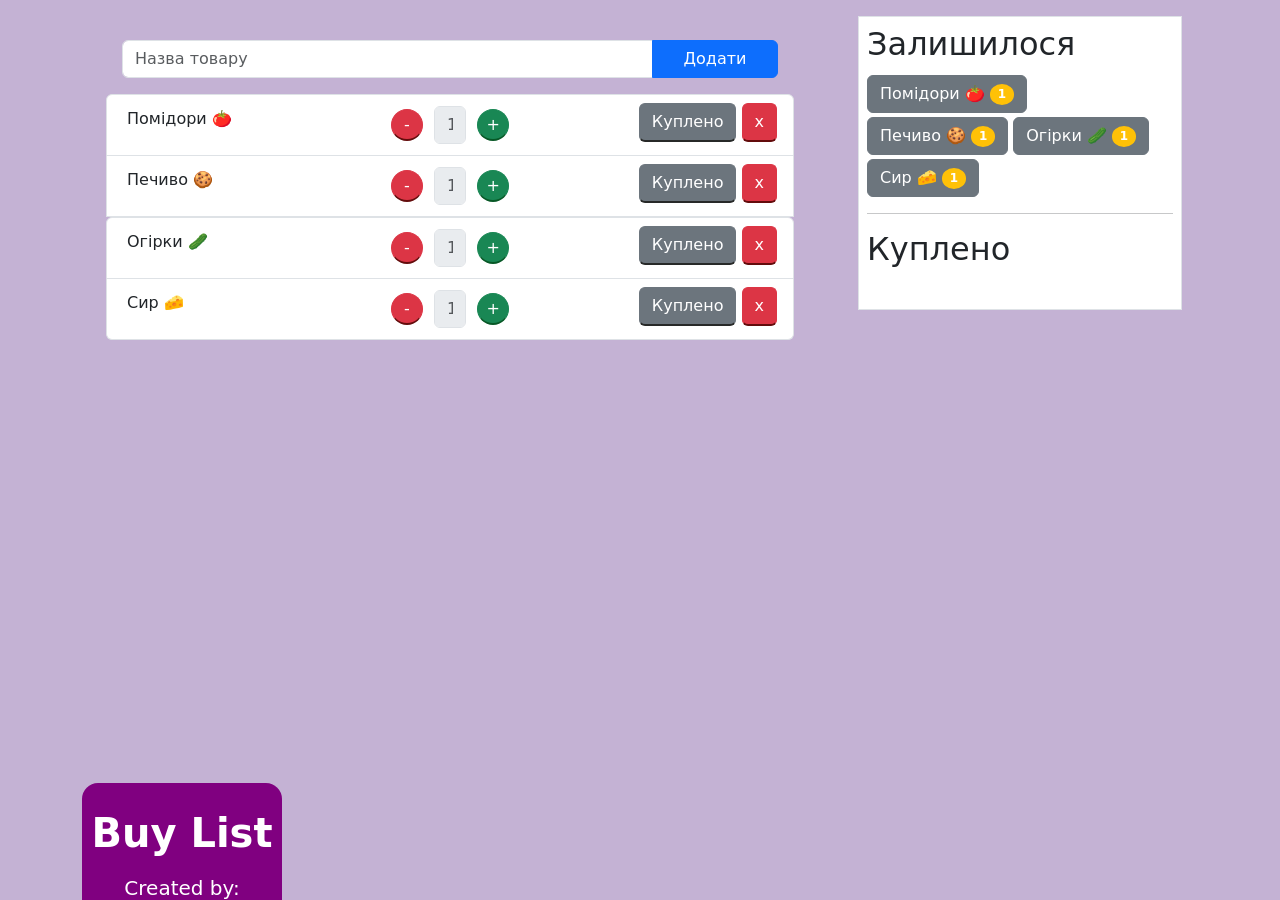
==== index.html @ 714000bd "added jquery" ====
<!DOCTYPE html>

<html lang="en">
<head>
<title>BUY-LIST</title>
<meta charset="utf-8">
<meta content="" name="description">
<meta content="Anna Liapina" name="author">

<link href="https://cdn.jsdelivr.net/npm/bootstrap@5.0.0-beta1/dist/css/bootstrap.min.css" rel="stylesheet" integrity="sha384-giJF6kkoqNQ00vy+HMDP7azOuL0xtbfIcaT9wjKHr8RbDVddVHyTfAAsrekwKmP1" crossorigin="anonymous">

<link href="css/main.css" rel="stylesheet"><!-- Custom styles for this template -->
<script src="https://cdnjs.cloudflare.com/ajax/libs/jquery/3.5.1/jquery.min.js" integrity="sha512-bLT0Qm9VnAYZDflyKcBaQ2gg0hSYNQrJ8RilYldYQ1FxQYoCLtUjuuRuZo+fjqhx/qtq/1itJ0C2ejDxltZVFg==" crossorigin="anonymous"></script>


<script>


// A $( document ).ready() block.
$( document ).ready(function() {
//BEGIN

function getRandomString(length) {
var randomChars = 'ABCDEFGHIJKLMNOPQRSTUVWXYZabcdefghijklmnopqrstuvwxyz0123456789';
var result = '';
for ( var i = 0; i < length; i++ ) {
	result += randomChars.charAt(Math.floor(Math.random() * randomChars.length));
}
return result;
}

$("#button-add-item").click(function() {
	
	let new_product_name = $("#new-product-name").val();
	alert(new_product_name);
	let new_product_id = new_product_name+"-"+getRandomString(5);



	}
);



$(".list-group-item .btn-danger").click(function() {


	data_product_id = $(this).parent().parent().parent().attr("data-product-id");
	alert(data_product_id);
	$(".list-group-item[data-product-id="+data_product_id+"]").remove();
	$(".remaining .btn-secondary[data-product-id="+data_product_id+"]").remove();



	}
);






//END
});
</script>

</head>


<body>
<div class="container">
<div class="row">
<div class="col-md-8 col-sm-12 colu1">
	<div class="m-3 p-2 brdr">
		<div class="input-group p-3">
			<input aria-describedby="button-addon2" aria-label="Назва товару" class="form-control" id="new-product-name" placeholder="Назва товару" type="text"> <button class="btn btn-primary width" id="button-add-item" type="button">Додати</button>
		</div>


			<ul class="list-group">
				<li class="list-group-item" data-product-id="Помідори0834098w345">
					<div class="row">
						<div class="col">
							<span class="item-name m-1"> Помідори 🍅</span>
						</div>
							
						<div class="col text-center"> 
							<button class="btn btn-danger remove add-remove" type="button" data-tooltip=" Видалити товар " >-</button> <input class="form-control item-counter" disabled placeholder="1" type="text"> <button class="btn btn-success add add-remove" type="button"  data-tooltip=" Додати товар " >+</button>
						</div>


						<div class="col text-end">
							<button class="btn btn-secondary teni" type="button"  data-tooltip=" Оформити " >Куплено</button> <button class="btn remove btn-danger" type="button"  data-tooltip=" Видалити " >x</button>
						</div>
					</div>
				</li>
			<li class="list-group-item">
				<div class="row">
					<div class="col">
						<span class="item-name m-1"> Печиво 🍪</span>
					</div>


					<div class="col text-center">
						<button class="btn btn-danger remove add-remove" type="button" data-tooltip=" Видалити товар " >-</button> <input class="form-control item-counter" disabled placeholder="1" type="text"> <button class="btn btn-success add add-remove" type="button" data-tooltip=" Додати товар " >+</button>
					</div>


					<div class="col text-end">
						<button class="btn btn-secondary teni" type="button"  data-tooltip=" Оформити " >Куплено</button> <button class="btn remove btn-danger" type="button" data-tooltip=" Видалити" >x</button>
					</div>
				</div>
			</li>

			<ul class="list-group">
				<li class="list-group-item">
					<div class="row">
						<div class="col">
							<span class="item-name m-1"> Огірки 🥒</span>
						</div>


						<div class="col text-center">
							<button class="btn btn-danger remove add-remove" type="button"  data-tooltip="Видалити товар " >-</button> <input class="form-control item-counter" disabled placeholder="1" type="text"> <button class="btn btn-success add add-remove" type="button" data-tooltip=" Додати товар " >+</button>
						</div>


						<div class="col text-end">
							<button class="btn btn-secondary teni" type="button"  data-tooltip=" Оформити "  >Куплено</button> <button class="btn remove btn-danger" type="button" data-tooltip=" Видалити " >x</button>
						</div>
					</div>
				</li>

			<li class="list-group-item">
				<div class="row">
					<div class="col">
						<span class="item-name m-1"> Сир 🧀</span>
					</div>


					<div class="col text-center">
						<button class="btn btn-danger remove add-remove" type="button" data-tooltip="Видалити товар" >-</button> <input class="form-control item-counter" disabled placeholder="1" type="text"> <button class="btn btn-success add add-remove" type="button" data-tooltip=" Додати товар " >+</button>
					</div>


					<div class="col text-end">
						<button class="btn btn-secondary teni" type="button"  data-tooltip=" Оформити "  >Куплено</button> <button class="btn remove btn-danger" type="button" data-tooltip=" Видалити " >x</button>
					</div>
				</div>
			</li>
		</ul>
	</div>
</div>


<div class="col-md-4 col-sm-12 colu2">
	<div class="m-3 p-2 border backgr">
		<h2>Залишилося</h2>


		<div class="remaining">
			<button class="btn btn-secondary" type="button"  data-product-id="Помідори0834098w345"><span class="">Помідори 🍅</span> <span class="badge bg-warning">1</span></button> <button class="btn btn-secondary" type="button"><span class="">Печиво 🍪</span> <span class="badge bg-warning">1</span></button> <button class="btn btn-secondary" type="button"><span class="">Огірки 🥒</span> <span class="badge bg-warning">1</span></button> <button class="btn btn-secondary" type="button"><span class=""> Сир 🧀</span> <span class="badge bg-warning">1</span></button>
		</div>
<hr>

		<h2>Куплено</h2>
		<br>
</div>
</div>
</div>

<div	class="myBadge">
<span	class="text"> 	<b> Buy List </b>  </span>
<span	class="newText">  Created by: </span>
<span	class="newText2">  Anna Liapina </span>
</div>

<div	class="myBadgePrint">
<span	class="newText">  Created by: </span>
<span	class="newText2">  Anna Liapina </span>

</div>
</div>
</body>
</html>
---- css/main.css ----
body{
  background-color: rgb(196, 178, 212);
  }
  .backgr {
  background-color: rgb(255, 255, 255);
  }
  .add-remove {
  width: 32px;
  height: 32px;
  padding: 3px 6px 3px 6px;
  margin: 6px;
  border-radius: 50%;
  }
  
  [data-tooltip]::after {
  content: attr(data-tooltip);
  position: absolute;
  visibility: hidden;
  line-height: 30px;
  padding-left: 5px;
  padding-right: 5px;
  margin-top: -30px;
  /* margin-left: -75px; */
  border-radius: 6%;
  z-index: 3;
  border-radius: 15px;
  transition: 0.4s;
  opacity: 1;
  font-size: 17px;
  text-align: center;
  }
  
  
  [data-tooltip]:hover::after {
  opacity: 0.88;
  display: inline-block;
  background-color: #8e49a3;
  max-height: 50px;
  border-radius: 6%;
  z-index:	3;
  visibility:visible;
  font-size: 17px;
  transform: translateY(-10px);
  }
  
  .add {
  border-bottom: 2px solid #075826;
  }
  .remove {
  border-bottom: 2px solid #630c0c;
  }
  .item-counter {
  width: 32px;
  display: inline;
  }
  .item-name {
  display: inline-block;
  }
  .remaining button {
  margin-top: 4px;
  }
  .badge {
  border-radius: 50%;
  }
  .teni{
  border-bottom: 2px solid #272928;
  }
  .width{
  width: 126px;
  }
  .brdr{
    border-color: rgb(196, 178, 212);
  }
  .myBadge{
  background: purple;
  width: 200px;
  height: 200px;
  border-radius: 8%;
  transition: all	1s	ease;
  position: fixed;
  top: 87%;
  }
  
  .text{
  font-size: 40px;
  display: flex;
  line-height: 100px; 
  justify-content: center;
  color: white;
  }
  
  .newText{
  font-size: 20px;
  display: flex;
  line-height: 10px; 
  justify-content: center;
  color: white;
  }
  
  .newText2{
  font-size: 20px;
  display: flex;
  line-height: 40px; 
  justify-content: center;
  color: white;
  }
  
  .myBadge:hover{
  background: darkblue;
  transform: translateY(-100px);
  }
  
  .myBadgePrint{ opacity:0;}
  
  @media print {
  
      .myBadge { opacity: 0; }
  
      .myBadgePrint{
      opacity: 100;
      width: 200px;
      height: 200px;
      border-radius: 10%;
      position: fixed;
      top: 87%;
      border: solid 2px rgb(107, 26, 117);
      }
  
      .newText{
      opacity: 100;
      font-size: 25px;
      display: flex;
      line-height: 45px; 
      justify-content: center;
      color: rgb(0, 0, 0);
      }
  
      .newText2{
      opacity: 100;
      font-size: 25px;
      display: flex;
      line-height: 45px; 
      justify-content: center;
      color: rgb(0, 0, 0);
      }
  }
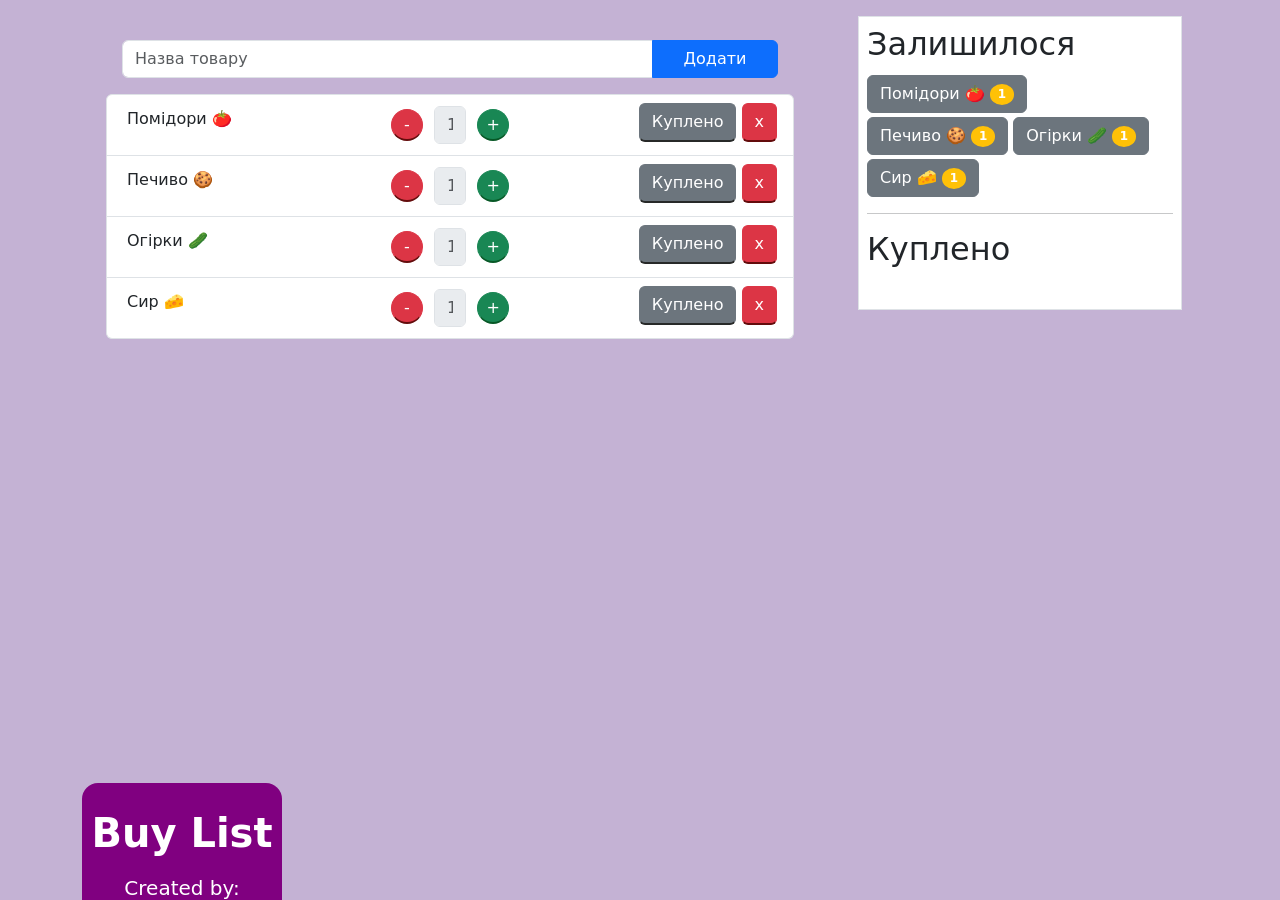
==== commit 8e95dab5: "tries to add jquery" ====
--- a/index.html
+++ b/index.html
@@ -13,158 +13,104 @@
 <script src="https://cdnjs.cloudflare.com/ajax/libs/jquery/3.5.1/jquery.min.js" integrity="sha512-bLT0Qm9VnAYZDflyKcBaQ2gg0hSYNQrJ8RilYldYQ1FxQYoCLtUjuuRuZo+fjqhx/qtq/1itJ0C2ejDxltZVFg==" crossorigin="anonymous"></script>
 
 
-<script>
-
-
-// A $( document ).ready() block.
-$( document ).ready(function() {
-//BEGIN
-
-function getRandomString(length) {
-var randomChars = 'ABCDEFGHIJKLMNOPQRSTUVWXYZabcdefghijklmnopqrstuvwxyz0123456789';
-var result = '';
-for ( var i = 0; i < length; i++ ) {
-	result += randomChars.charAt(Math.floor(Math.random() * randomChars.length));
-}
-return result;
-}
-
-$("#button-add-item").click(function() {
-	
-	let new_product_name = $("#new-product-name").val();
-	alert(new_product_name);
-	let new_product_id = new_product_name+"-"+getRandomString(5);
-
-
-
-	}
-);
-
-
-
-$(".list-group-item .btn-danger").click(function() {
-
-
-	data_product_id = $(this).parent().parent().parent().attr("data-product-id");
-	alert(data_product_id);
-	$(".list-group-item[data-product-id="+data_product_id+"]").remove();
-	$(".remaining .btn-secondary[data-product-id="+data_product_id+"]").remove();
-
-
-
-	}
-);
-
-
-
-
-
-
-//END
-});
-</script>
-
 </head>
-
-
 <body>
 <div class="container">
 <div class="row">
 <div class="col-md-8 col-sm-12 colu1">
-	<div class="m-3 p-2 brdr">
-		<div class="input-group p-3">
-			<input aria-describedby="button-addon2" aria-label="Назва товару" class="form-control" id="new-product-name" placeholder="Назва товару" type="text"> <button class="btn btn-primary width" id="button-add-item" type="button">Додати</button>
+<div class="m-3 p-2 brdr">
+<div class="input-group p-3">
+<input aria-describedby="button-addon2" aria-label="Назва товару" class="form-control" id="new-product-name" placeholder="Назва товару" type="text"> <button class="btn btn-primary width" id="button-add-item" type="button">Додати</button>
+</div>
+
+
+<ul class="list-group">
+	<li class="list-group-item" data-product-id="Помідори_2k21">
+		<div class="row">
+			<div class="col">
+				<span class="item-name m-1"> Помідори 🍅</span>
+			</div>
+				
+			<div class="col text-center"> 
+				<button class="btn btn-danger remove add-remove" type="button" data-tooltip=" Видалити товар " >-</button> <input class="form-control item-counter" disabled placeholder="1" type="text"> <button class="btn btn-success add add-remove" type="button"  data-tooltip=" Додати товар " >+</button>
+			</div>
+
+
+			<div class="col text-end">
+				<button class="btn btn-secondary teni" type="button"  data-tooltip=" Оформити " >Куплено</button> <button class="btn remove btn-danger" type="button"  data-tooltip=" Видалити " >x</button>
+			</div>
+		</div>
+	</li>
+<li class="list-group-item" data-product-id="Печиво_2k21">
+	<div class="row">
+		<div class="col">
+			<span class="item-name m-1"> Печиво 🍪</span>
 		</div>
 
 
-			<ul class="list-group">
-				<li class="list-group-item" data-product-id="Помідори0834098w345">
-					<div class="row">
-						<div class="col">
-							<span class="item-name m-1"> Помідори 🍅</span>
-						</div>
-							
-						<div class="col text-center"> 
-							<button class="btn btn-danger remove add-remove" type="button" data-tooltip=" Видалити товар " >-</button> <input class="form-control item-counter" disabled placeholder="1" type="text"> <button class="btn btn-success add add-remove" type="button"  data-tooltip=" Додати товар " >+</button>
-						</div>
+		<div class="col text-center">
+			<button class="btn btn-danger remove add-remove" type="button" data-tooltip=" Видалити товар " >-</button> <input class="form-control item-counter" disabled placeholder="1" type="text"> <button class="btn btn-success add add-remove" type="button" data-tooltip=" Додати товар " >+</button>
+		</div>
 
 
-						<div class="col text-end">
-							<button class="btn btn-secondary teni" type="button"  data-tooltip=" Оформити " >Куплено</button> <button class="btn remove btn-danger" type="button"  data-tooltip=" Видалити " >x</button>
-						</div>
-					</div>
-				</li>
-			<li class="list-group-item">
-				<div class="row">
-					<div class="col">
-						<span class="item-name m-1"> Печиво 🍪</span>
-					</div>
+		<div class="col text-end">
+			<button class="btn btn-secondary teni" type="button"  data-tooltip=" Оформити " >Куплено</button> <button class="btn remove btn-danger" type="button" data-tooltip=" Видалити" >x</button>
+		</div>
+	</div>
+</li>
+
+	<li class="list-group-item" data-product-id="Огірки_2k21">
+		<div class="row">
+			<div class="col">
+				<span class="item-name m-1"> Огірки 🥒</span>
+			</div>
 
 
-					<div class="col text-center">
-						<button class="btn btn-danger remove add-remove" type="button" data-tooltip=" Видалити товар " >-</button> <input class="form-control item-counter" disabled placeholder="1" type="text"> <button class="btn btn-success add add-remove" type="button" data-tooltip=" Додати товар " >+</button>
-					</div>
+			<div class="col text-center">
+				<button class="btn btn-danger remove add-remove" type="button"  data-tooltip="Видалити товар " >-</button> <input class="form-control item-counter" disabled placeholder="1" type="text"> <button class="btn btn-success add add-remove" type="button" data-tooltip=" Додати товар " >+</button>
+			</div>
 
 
-					<div class="col text-end">
-						<button class="btn btn-secondary teni" type="button"  data-tooltip=" Оформити " >Куплено</button> <button class="btn remove btn-danger" type="button" data-tooltip=" Видалити" >x</button>
-					</div>
-				</div>
-			</li>
+			<div class="col text-end">
+				<button class="btn btn-secondary teni" type="button"  data-tooltip=" Оформити "  >Куплено</button> <button class="btn remove btn-danger" type="button" data-tooltip=" Видалити " >x</button>
+			</div>
+		</div>
+	</li>
 
-			<ul class="list-group">
-				<li class="list-group-item">
-					<div class="row">
-						<div class="col">
-							<span class="item-name m-1"> Огірки 🥒</span>
-						</div>
+<li class="list-group-item" data-product-id="Сир_2k21">
+	<div class="row">
+		<div class="col">
+			<span class="item-name m-1"> Сир 🧀</span>
+		</div>
 
 
-						<div class="col text-center">
-							<button class="btn btn-danger remove add-remove" type="button"  data-tooltip="Видалити товар " >-</button> <input class="form-control item-counter" disabled placeholder="1" type="text"> <button class="btn btn-success add add-remove" type="button" data-tooltip=" Додати товар " >+</button>
-						</div>
+		<div class="col text-center">
+			<button class="btn btn-danger remove add-remove" type="button" data-tooltip="Видалити товар" >-</button> <input class="form-control item-counter" disabled placeholder="1" type="text"> <button class="btn btn-success add add-remove" type="button" data-tooltip=" Додати товар " >+</button>
+		</div>
 
 
-						<div class="col text-end">
-							<button class="btn btn-secondary teni" type="button"  data-tooltip=" Оформити "  >Куплено</button> <button class="btn remove btn-danger" type="button" data-tooltip=" Видалити " >x</button>
-						</div>
-					</div>
-				</li>
-
-			<li class="list-group-item">
-				<div class="row">
-					<div class="col">
-						<span class="item-name m-1"> Сир 🧀</span>
-					</div>
-
-
-					<div class="col text-center">
-						<button class="btn btn-danger remove add-remove" type="button" data-tooltip="Видалити товар" >-</button> <input class="form-control item-counter" disabled placeholder="1" type="text"> <button class="btn btn-success add add-remove" type="button" data-tooltip=" Додати товар " >+</button>
-					</div>
-
-
-					<div class="col text-end">
-						<button class="btn btn-secondary teni" type="button"  data-tooltip=" Оформити "  >Куплено</button> <button class="btn remove btn-danger" type="button" data-tooltip=" Видалити " >x</button>
-					</div>
-				</div>
-			</li>
-		</ul>
+		<div class="col text-end">
+			<button class="btn btn-secondary teni" type="button"  data-tooltip=" Оформити "  >Куплено</button> <button class="btn remove btn-danger" type="button" data-tooltip=" Видалити " >x</button>
+		</div>
 	</div>
+</li>
+</ul>
+</div>
 </div>
 
 
 <div class="col-md-4 col-sm-12 colu2">
-	<div class="m-3 p-2 border backgr">
-		<h2>Залишилося</h2>
+<div class="m-3 p-2 border backgr">
+<h2>Залишилося</h2>
 
 
-		<div class="remaining">
-			<button class="btn btn-secondary" type="button"  data-product-id="Помідори0834098w345"><span class="">Помідори 🍅</span> <span class="badge bg-warning">1</span></button> <button class="btn btn-secondary" type="button"><span class="">Печиво 🍪</span> <span class="badge bg-warning">1</span></button> <button class="btn btn-secondary" type="button"><span class="">Огірки 🥒</span> <span class="badge bg-warning">1</span></button> <button class="btn btn-secondary" type="button"><span class=""> Сир 🧀</span> <span class="badge bg-warning">1</span></button>
-		</div>
+<div class="remaining">
+<button class="btn btn-secondary" type="button" data-product-id="Помідори_2k21"><span class="">Помідори 🍅</span> <span class="badge bg-warning">1</span></button> <button class="btn btn-secondary" type="button" data-product-id="Печиво_2k21"><span class="">Печиво 🍪</span> <span class="badge bg-warning">1</span></button> <button class="btn btn-secondary" type="button" data-product-id="Огірки_2k21"><span class="">Огірки 🥒</span> <span class="badge bg-warning">1</span></button> <button class="btn btn-secondary" type="button" data-product-id="Сир_2k21"><span class=""> Сир 🧀</span> <span class="badge bg-warning">1</span></button>
+</div>
 <hr>
 
-		<h2>Куплено</h2>
-		<br>
+<h2>Куплено</h2>
+<br>
 </div>
 </div>
 </div>
@@ -181,5 +127,66 @@
 
 </div>
 </div>
+
+
+<script>
+
+// A $( document ).ready() block.
+$( document ).ready(function() {
+//BEGIN
+
+/*function for random id*/	
+function getRandomString(length) {
+var randomChars = 'ABCDEFGHIJKLMNOPQRSTUVWXYZabcdefghijklmnopqrstuvwxyz0123456789';
+var result = '';
+for ( var i = 0; i < length; i++ ) {
+result += randomChars.charAt(Math.floor(Math.random() * randomChars.length));
+}
+return result;
+}
+
+/*function for deleting products from the list*/
+$(".list-group-item .btn-danger").click(function() {
+
+data_product_id = $(this).parent().parent().parent().attr("data-product-id");
+alert("видалення продукта");
+$(".list-group-item[data-product-id="+data_product_id+"]").remove();
+$(".remaining .btn-secondary[data-product-id="+data_product_id+"]").remove();
+}
+);
+
+
+/*function for adding new products to the list*/
+$("#button-add-item").click(function() {
+
+let new_product_name = $("#new-product-name").val();
+let new_product_id = new_product_name+'_'+getRandomString(5);
+//alert(new_product_id);
+
+$(".list-group").prepend('<li class="list-group-item" data-product-id="'+new_product_id+'">'+
+		'<div class="row">'+
+		'	<div class="col">'+
+		'		<span class="item-name m-1">  '+new_product_name+'  </span>'+
+		'	</div>'			+
+		'		<div class="col text-center"> '+
+		'			<button class="btn btn-danger remove add-remove" type="button" data-tooltip=" Видалити товар " >-</button> <input class="form-control item-counter" disabled placeholder="1" type="text"> <button class="btn btn-success add add-remove" type="button"  data-tooltip=" Додати товар " >+</button>'+
+		'		</div>'+
+		'		<div class="col text-end">'+
+		'			<button class="btn btn-secondary teni" type="button"  data-tooltip=" Оформити " >Куплено</button> <button class="btn remove btn-danger" type="button"  data-tooltip=" Видалити " >x</button>'+
+		'		</div>'+
+		'	</div>'+
+		'</li>');
+
+$(".remaining").prepend('<button class="btn btn-secondary" type="button" data-product-id='+new_product_id+'><span class="">'+new_product_name+'</span> <span class="badge bg-warning">1</span></button>')
+
+$("#new-product-name").val("");
+}
+);
+
+
+//END
+});
+
+</script>
 </body>
 </html>
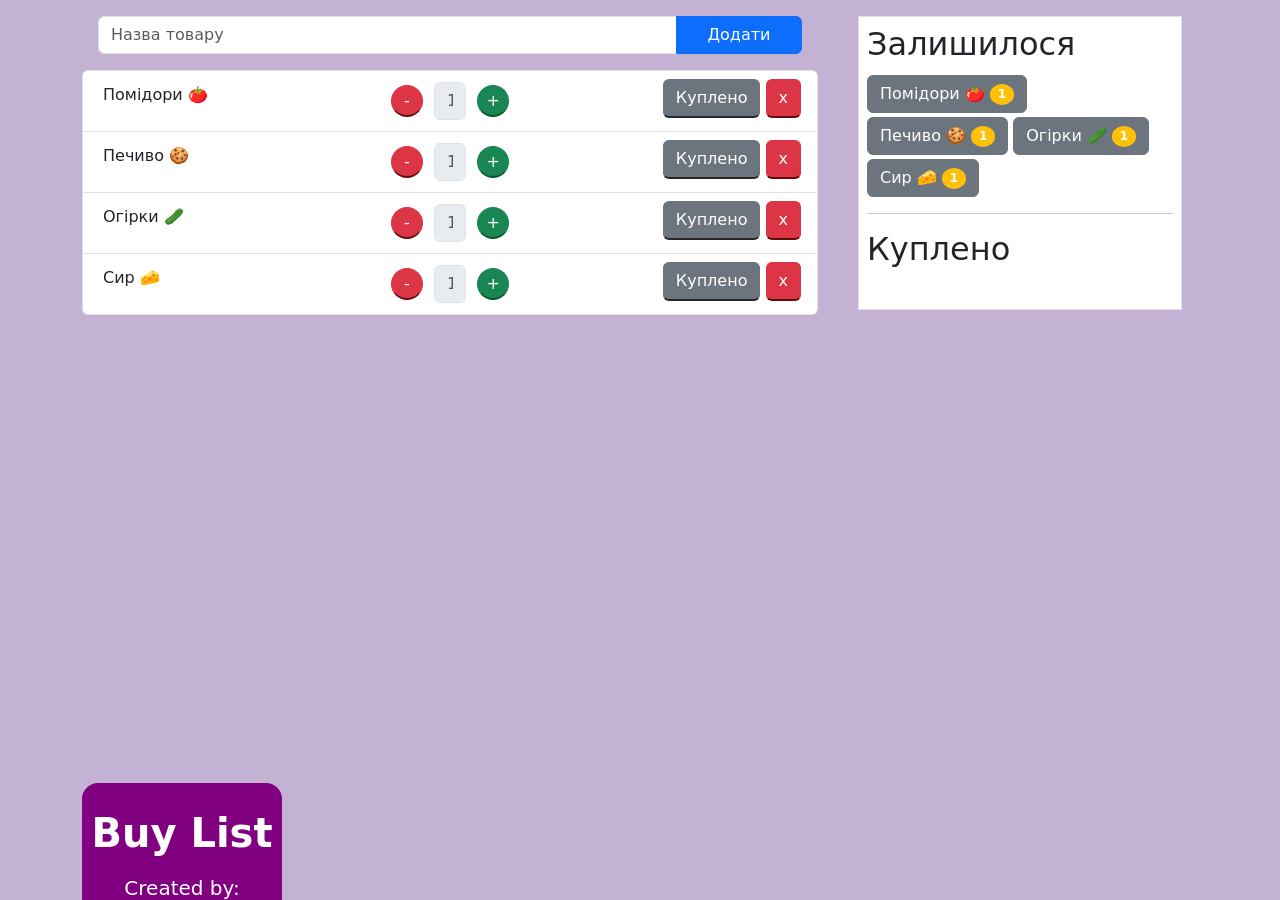
==== commit bcb73387: "redo hm#2" ====
--- a/index.html
+++ b/index.html
@@ -17,8 +17,9 @@
 <body>
 <div class="container">
 <div class="row">
-<div class="col-md-8 col-sm-12 colu1">
-<div class="m-3 p-2 brdr">
+<div class="col-md-8 col-sm-12 col-xs-12 colu1">
+<style> .colu1{min-width: 510px; transition-duration: 1s;}</style>
+<div class="margin-3 padding-2 brdr">
 <div class="input-group p-3">
 <input aria-describedby="button-addon2" aria-label="Назва товару" class="form-control" id="new-product-name" placeholder="Назва товару" type="text"> <button class="btn btn-primary width" id="button-add-item" type="button">Додати</button>
 </div>
@@ -99,7 +100,7 @@
 </div>
 
 
-<div class="col-md-4 col-sm-12 colu2">
+<div class="col-md-4 col-sm-12 col-xs-12 colu2">
 <div class="m-3 p-2 border backgr">
 <h2>Залишилося</h2>
 
--- a/css/main.css
+++ b/css/main.css
@@ -1,146 +1,155 @@
 body{
-  background-color: rgb(196, 178, 212);
-  }
-  .backgr {
-  background-color: rgb(255, 255, 255);
-  }
-  .add-remove {
-  width: 32px;
-  height: 32px;
-  padding: 3px 6px 3px 6px;
-  margin: 6px;
-  border-radius: 50%;
-  }
+background-color: rgb(196, 178, 212);
+}
+.backgr {
+background-color: rgb(255, 255, 255);
+}
+
+#container{
+  min-width: 510px !important;
+}
+.add-remove {
+width: 32px;
+height: 32px;
+padding: 3px 6px 3px 6px;
+margin: 6px;
+border-radius: 50%;
+}
+
+[data-tooltip]::after {
+content: attr(data-tooltip);
+position: absolute;
+visibility: hidden;
+line-height: 30px;
+padding-left: 5px;
+padding-right: 5px;
+margin-top: -30px;
+margin-left: -70px;
+box-sizing: border-box;
+width: attr(width);
+border-radius: 6%;
+z-index: 3;
+transition: 0.4s;
+opacity: 1;
+font-size: 17px;
+text-align: center;
+}
+
+[data-tooltip]:hover::after {
+opacity: 0.88;
+display: inline-block;
+background-color: #8e49a3;
+max-height: 50px;
+/* width: attr(width); */
+border-radius: 6%;
+z-index:	3;
+visibility:visible;
+font-size: 17px;
+transform: translateY(-10px);
+}
+
+.add {
+border-bottom: 2px solid #075826;
+}
+.remove {
+border-bottom: 2px solid #630c0c;
+}
+.item-counter {
+width: 32px;
+display: inline;
+}
+.item-name {
+display: inline-block;
+}
+.remaining button {
+margin-top: 4px;
+}
+.badge {
+border-radius: 50%;
+}
+.teni{
+border-bottom: 2px solid #272928;
+}
+.width{
+width: 126px;
+}
+.brdr{
+  border-color: rgb(196, 178, 212);
+}
+
+.myBadge{
+background: purple;
+width: 200px;
+height: 200px;
+border-radius: 8%;
+transition: all	1s	ease;
+position: fixed;
+top: 87%;
+}
+
+.text{
+font-size: 40px;
+display: flex;
+line-height: 100px; 
+justify-content: center;
+color: white;
+}
+
+.newText{
+font-size: 20px;
+display: flex;
+line-height: 10px; 
+justify-content: center;
+color: white;
+}
+
+.newText2{
+font-size: 20px;
+display: flex;
+line-height: 40px; 
+justify-content: center;
+color: white;
+}
+
+.myBadge:hover{
+background: darkblue;
+transform: translateY(-100px);
+}
+
+.myBadgePrint{ opacity:0;}
+
+
+@media print {
+  .colu1 {max-width: 20%;}
+  .colu2 {max-width: 30%;}
   
-  [data-tooltip]::after {
-  content: attr(data-tooltip);
-  position: absolute;
-  visibility: hidden;
-  line-height: 30px;
-  padding-left: 5px;
-  padding-right: 5px;
-  margin-top: -30px;
-  /* margin-left: -75px; */
-  border-radius: 6%;
-  z-index: 3;
-  border-radius: 15px;
-  transition: 0.4s;
-  opacity: 1;
-  font-size: 17px;
-  text-align: center;
-  }
-  
-  
-  [data-tooltip]:hover::after {
-  opacity: 0.88;
-  display: inline-block;
-  background-color: #8e49a3;
-  max-height: 50px;
-  border-radius: 6%;
-  z-index:	3;
-  visibility:visible;
-  font-size: 17px;
-  transform: translateY(-10px);
-  }
-  
-  .add {
-  border-bottom: 2px solid #075826;
-  }
-  .remove {
-  border-bottom: 2px solid #630c0c;
-  }
-  .item-counter {
-  width: 32px;
-  display: inline;
-  }
-  .item-name {
-  display: inline-block;
-  }
-  .remaining button {
-  margin-top: 4px;
-  }
-  .badge {
-  border-radius: 50%;
-  }
-  .teni{
-  border-bottom: 2px solid #272928;
-  }
-  .width{
-  width: 126px;
-  }
-  .brdr{
-    border-color: rgb(196, 178, 212);
-  }
-  .myBadge{
-  background: purple;
-  width: 200px;
-  height: 200px;
-  border-radius: 8%;
-  transition: all	1s	ease;
-  position: fixed;
-  top: 87%;
-  }
-  
-  .text{
-  font-size: 40px;
-  display: flex;
-  line-height: 100px; 
-  justify-content: center;
-  color: white;
-  }
-  
-  .newText{
-  font-size: 20px;
-  display: flex;
-  line-height: 10px; 
-  justify-content: center;
-  color: white;
-  }
-  
-  .newText2{
-  font-size: 20px;
-  display: flex;
-  line-height: 40px; 
-  justify-content: center;
-  color: white;
-  }
-  
-  .myBadge:hover{
-  background: darkblue;
-  transform: translateY(-100px);
-  }
-  
-  .myBadgePrint{ opacity:0;}
-  
-  @media print {
-  
-      .myBadge { opacity: 0; }
-  
-      .myBadgePrint{
-      opacity: 100;
-      width: 200px;
-      height: 200px;
-      border-radius: 10%;
-      position: fixed;
-      top: 87%;
-      border: solid 2px rgb(107, 26, 117);
-      }
-  
-      .newText{
-      opacity: 100;
-      font-size: 25px;
-      display: flex;
-      line-height: 45px; 
-      justify-content: center;
-      color: rgb(0, 0, 0);
-      }
-  
-      .newText2{
-      opacity: 100;
-      font-size: 25px;
-      display: flex;
-      line-height: 45px; 
-      justify-content: center;
-      color: rgb(0, 0, 0);
-      }
-  }+    .myBadge { opacity: 0; }
+
+    .myBadgePrint{
+    opacity: 100;
+    width: 200px;
+    height: 200px;
+    border-radius: 10%;
+    position: fixed;
+    top: 87%;
+    border: solid 2px rgb(107, 26, 117);
+    }
+
+    .newText{
+    opacity: 100;
+    font-size: 25px;
+    display: flex;
+    line-height: 45px; 
+    justify-content: center;
+    color: rgb(0, 0, 0);
+    }
+
+    .newText2{
+    opacity: 100;
+    font-size: 25px;
+    display: flex;
+    line-height: 45px; 
+    justify-content: center;
+    color: rgb(0, 0, 0);
+    }
+}
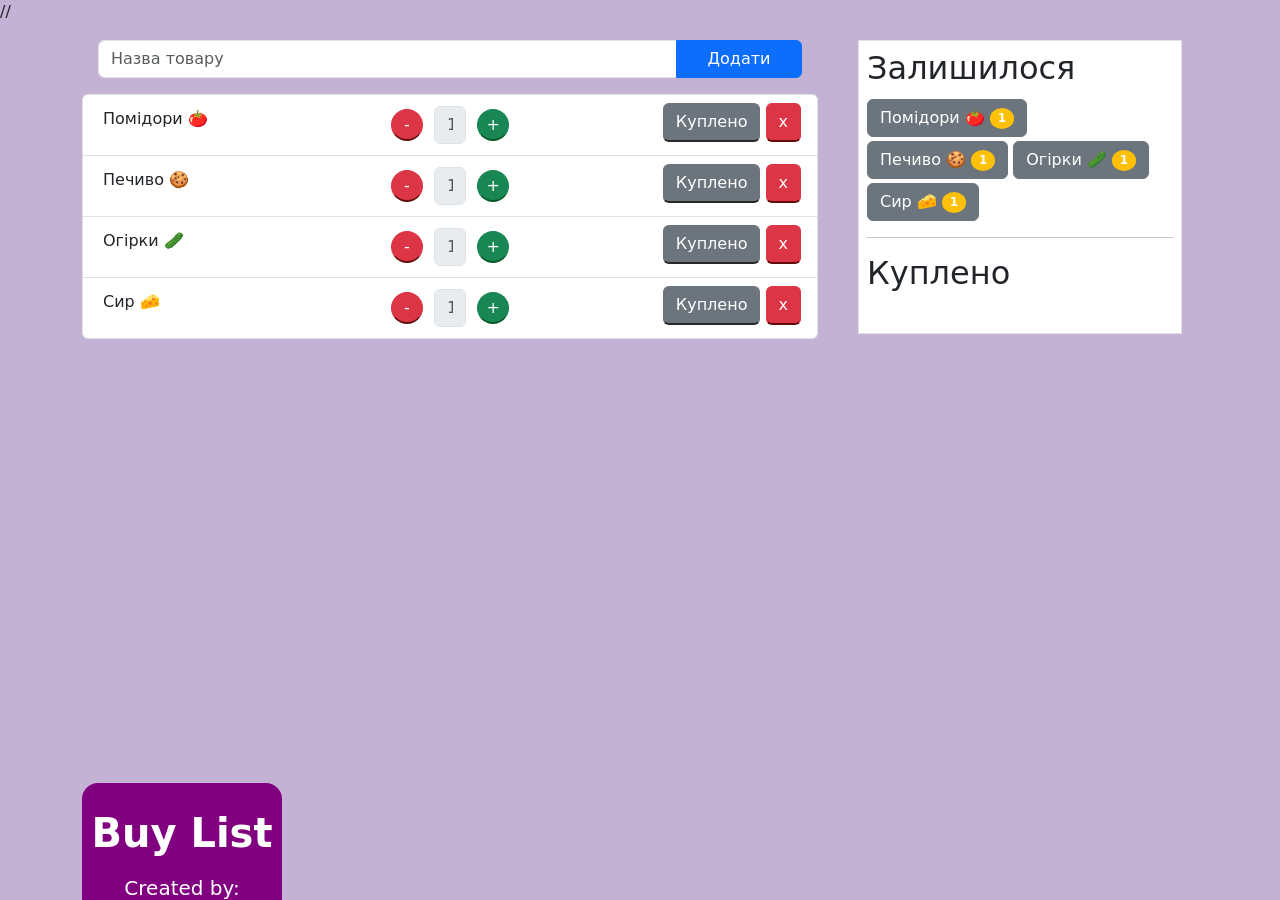
==== commit 5f316145: "//" ====
--- a/index.html
+++ b/index.html
@@ -11,10 +11,10 @@
 
 <link href="css/main.css" rel="stylesheet"><!-- Custom styles for this template -->
 <script src="https://cdnjs.cloudflare.com/ajax/libs/jquery/3.5.1/jquery.min.js" integrity="sha512-bLT0Qm9VnAYZDflyKcBaQ2gg0hSYNQrJ8RilYldYQ1FxQYoCLtUjuuRuZo+fjqhx/qtq/1itJ0C2ejDxltZVFg==" crossorigin="anonymous"></script>
-
+//
 
 </head>
-<body>
+<body class="body_hide">
 <div class="container">
 <div class="row">
 <div class="col-md-8 col-sm-12 col-xs-12 colu1">
@@ -26,74 +26,74 @@
 
 
 <ul class="list-group">
-	<li class="list-group-item" data-product-id="Помідори_2k21">
-		<div class="row">
-			<div class="col">
-				<span class="item-name m-1"> Помідори 🍅</span>
-			</div>
-				
-			<div class="col text-center"> 
-				<button class="btn btn-danger remove add-remove" type="button" data-tooltip=" Видалити товар " >-</button> <input class="form-control item-counter" disabled placeholder="1" type="text"> <button class="btn btn-success add add-remove" type="button"  data-tooltip=" Додати товар " >+</button>
-			</div>
-
-
-			<div class="col text-end">
-				<button class="btn btn-secondary teni" type="button"  data-tooltip=" Оформити " >Куплено</button> <button class="btn remove btn-danger" type="button"  data-tooltip=" Видалити " >x</button>
-			</div>
-		</div>
-	</li>
+<li class="list-group-item" data-product-id="Помідори_2k21">
+<div class="row">
+	<div class="col">
+		<span class="item-name m-1"> Помідори 🍅</span>
+	</div>
+		
+	<div class="col text-center"> 
+		<button class="btn btn-danger remove add-remove" type="button" data-tooltip=" Видалити товар " >-</button> <input class="form-control item-counter" disabled placeholder="1" type="text"> <button class="btn btn-success add add-remove" type="button"  data-tooltip=" Додати товар " >+</button>
+	</div>
+
+
+	<div class="col text-end">
+		<button class="btn btn-secondary teni" id = "button-bought" type="button"  data-tooltip=" Оформити " >Куплено</button> <button class="btn remove btn-danger delete" type="button"  data-tooltip=" Видалити " >x</button>
+	</div>
+</div>
+</li>
 <li class="list-group-item" data-product-id="Печиво_2k21">
-	<div class="row">
-		<div class="col">
-			<span class="item-name m-1"> Печиво 🍪</span>
-		</div>
-
-
-		<div class="col text-center">
-			<button class="btn btn-danger remove add-remove" type="button" data-tooltip=" Видалити товар " >-</button> <input class="form-control item-counter" disabled placeholder="1" type="text"> <button class="btn btn-success add add-remove" type="button" data-tooltip=" Додати товар " >+</button>
-		</div>
-
-
-		<div class="col text-end">
-			<button class="btn btn-secondary teni" type="button"  data-tooltip=" Оформити " >Куплено</button> <button class="btn remove btn-danger" type="button" data-tooltip=" Видалити" >x</button>
-		</div>
-	</div>
-</li>
-
-	<li class="list-group-item" data-product-id="Огірки_2k21">
-		<div class="row">
-			<div class="col">
-				<span class="item-name m-1"> Огірки 🥒</span>
-			</div>
-
-
-			<div class="col text-center">
-				<button class="btn btn-danger remove add-remove" type="button"  data-tooltip="Видалити товар " >-</button> <input class="form-control item-counter" disabled placeholder="1" type="text"> <button class="btn btn-success add add-remove" type="button" data-tooltip=" Додати товар " >+</button>
-			</div>
-
-
-			<div class="col text-end">
-				<button class="btn btn-secondary teni" type="button"  data-tooltip=" Оформити "  >Куплено</button> <button class="btn remove btn-danger" type="button" data-tooltip=" Видалити " >x</button>
-			</div>
-		</div>
-	</li>
+<div class="row">
+<div class="col">
+	<span class="item-name m-1"> Печиво 🍪</span>
+</div>
+
+
+<div class="col text-center">
+	<button class="btn btn-danger remove add-remove" type="button" data-tooltip=" Видалити товар " >-</button> <input class="form-control item-counter" disabled placeholder="1" type="text"> <button class="btn btn-success add add-remove" type="button" data-tooltip=" Додати товар " >+</button>
+</div>
+
+
+<div class="col text-end">
+	<button class="btn btn-secondary teni" type="button"  data-tooltip=" Оформити " >Куплено</button> <button class="btn remove btn-danger delete" type="button" data-tooltip=" Видалити" >x</button>
+</div>
+</div>
+</li>
+
+<li class="list-group-item" data-product-id="Огірки_2k21">
+<div class="row">
+	<div class="col">
+		<span class="item-name m-1"> Огірки 🥒</span>
+	</div>
+
+
+	<div class="col text-center">
+		<button class="btn btn-danger remove add-remove" type="button"  data-tooltip="Видалити товар " >-</button> <input class="form-control item-counter" disabled placeholder="1" type="text"> <button class="btn btn-success add add-remove" type="button" data-tooltip=" Додати товар " >+</button>
+	</div>
+
+
+	<div class="col text-end">
+		<button class="btn btn-secondary teni" type="button"  data-tooltip=" Оформити "  >Куплено</button> <button class="btn remove btn-danger delete" type="button" data-tooltip=" Видалити " >x</button>
+	</div>
+</div>
+</li>
 
 <li class="list-group-item" data-product-id="Сир_2k21">
-	<div class="row">
-		<div class="col">
-			<span class="item-name m-1"> Сир 🧀</span>
-		</div>
-
-
-		<div class="col text-center">
-			<button class="btn btn-danger remove add-remove" type="button" data-tooltip="Видалити товар" >-</button> <input class="form-control item-counter" disabled placeholder="1" type="text"> <button class="btn btn-success add add-remove" type="button" data-tooltip=" Додати товар " >+</button>
-		</div>
-
-
-		<div class="col text-end">
-			<button class="btn btn-secondary teni" type="button"  data-tooltip=" Оформити "  >Куплено</button> <button class="btn remove btn-danger" type="button" data-tooltip=" Видалити " >x</button>
-		</div>
-	</div>
+<div class="row">
+<div class="col">
+	<span class="item-name m-1"> Сир 🧀</span>
+</div>
+
+
+<div class="col text-center">
+	<button class="btn btn-danger remove add-remove" type="button" data-tooltip="Видалити товар" >-</button> <input class="form-control item-counter" disabled placeholder="1" type="text"> <button class="btn btn-success add add-remove" type="button" data-tooltip=" Додати товар " >+</button>
+</div>
+
+
+<div class="col text-end">
+	<button class="btn btn-secondary teni" type="button"  data-tooltip=" Оформити "  >Куплено</button> <button class="btn remove btn-danger delete" type="button" data-tooltip=" Видалити " >x</button>
+</div>
+</div>
 </li>
 </ul>
 </div>
@@ -132,9 +132,77 @@
 
 <script>
 
-// A $( document ).ready() block.
 $( document ).ready(function() {
 //BEGIN
+
+/*function for adding new products to the list*/
+$("#button-add-item").click(function() {
+
+let new_product_name = $("#new-product-name").val();
+let new_product_id = new_product_name+'_'+getRandomString(5);
+
+$(".list-group").append('<li class="list-group-item" data-product-id="'+new_product_id+'">'+
+'	<div class="row">'+
+'		<div class="col">'+
+'			<span class="item-name m-1">  '+new_product_name+'  </span>'+
+'		</div>'	+
+'			<div class="col text-center"> '+
+'				<button class="btn btn-danger remove add-remove" type="button" data-tooltip=" Видалити товар " >-</button> <input class="form-control item-counter" disabled placeholder="1" type="text"> <button class="btn btn-success add add-remove" type="button"  data-tooltip=" Додати товар " >+</button>'+
+'			</div>'+
+'			<div class="col text-end">'+
+'				<button class="btn btn-secondary teni" type="button"  data-tooltip=" Оформити " >Куплено</button> <button class="btn remove btn-danger" type="button"  data-tooltip=" Видалити " >x</button>'+
+'			</div>'+
+'		</div>'+
+'</li>');
+
+$(".remaining").append('<button class="btn btn-secondary" type="button" data-product-id='+new_product_id+'><span class="">'+new_product_name+'</span> <span class="badge bg-warning">1</span></button> ')
+$("#new-product-name").val("");
+}
+);
+
+
+/* function for responding on ENTER */
+$(".form-control").on('keypress',function(e) {
+if(e.which == 13) {
+let new_product_name = $("#new-product-name").val();
+let new_product_id = new_product_name+'_'+getRandomString(5);
+
+$(".list-group").append('<li class="list-group-item" data-product-id="'+new_product_id+'">'+
+'	<div class="row">'+
+'		<div class="col">'+
+'			<span class="item-name m-1">  '+new_product_name+'  </span>'+
+'		</div>'	+
+'			<div class="col text-center"> '+
+'				<button class="btn btn-danger remove add-remove" type="button" data-tooltip=" Видалити товар " >-</button> <input class="form-control item-counter" disabled placeholder="1" type="text"> <button class="btn btn-success add add-remove" type="button"  data-tooltip=" Додати товар " >+</button>'+
+'			</div>'+
+'			<div class="col text-end">'+
+'				<button class="btn btn-secondary teni" type="button"  data-tooltip=" Оформити " >Куплено</button> <button class="btn remove btn-danger" type="button"  data-tooltip=" Видалити " >x</button>'+
+'			</div>'+
+'		</div>'+
+'</li>');
+
+$(".remaining").append('<button class="btn btn-secondary" type="button" data-product-id='+new_product_id+'><span class="">'+new_product_name+'</span> <span class="badge bg-warning">1</span></button> ')
+$("#new-product-name").val("");
+}
+});
+
+
+/*function for deleting products from the list*/
+$(".list-group-item .delete").click(function() {
+
+data_product_id = $(this).parent().parent().parent().attr("data-product-id");
+alert("видалення продукта");
+$(".list-group-item[data-product-id="+data_product_id+"]").remove();
+$(".remaining .btn-secondary[data-product-id="+data_product_id+"]").remove();
+}
+);
+
+
+/*function for for smooth page loading*/
+setTimeout(function(){
+$('body').addClass('body_visible');
+}, 200);
+
 
 /*function for random id*/	
 function getRandomString(length) {
@@ -146,45 +214,6 @@
 return result;
 }
 
-/*function for deleting products from the list*/
-$(".list-group-item .btn-danger").click(function() {
-
-data_product_id = $(this).parent().parent().parent().attr("data-product-id");
-alert("видалення продукта");
-$(".list-group-item[data-product-id="+data_product_id+"]").remove();
-$(".remaining .btn-secondary[data-product-id="+data_product_id+"]").remove();
-}
-);
-
-
-/*function for adding new products to the list*/
-$("#button-add-item").click(function() {
-
-let new_product_name = $("#new-product-name").val();
-let new_product_id = new_product_name+'_'+getRandomString(5);
-//alert(new_product_id);
-
-$(".list-group").prepend('<li class="list-group-item" data-product-id="'+new_product_id+'">'+
-		'<div class="row">'+
-		'	<div class="col">'+
-		'		<span class="item-name m-1">  '+new_product_name+'  </span>'+
-		'	</div>'			+
-		'		<div class="col text-center"> '+
-		'			<button class="btn btn-danger remove add-remove" type="button" data-tooltip=" Видалити товар " >-</button> <input class="form-control item-counter" disabled placeholder="1" type="text"> <button class="btn btn-success add add-remove" type="button"  data-tooltip=" Додати товар " >+</button>'+
-		'		</div>'+
-		'		<div class="col text-end">'+
-		'			<button class="btn btn-secondary teni" type="button"  data-tooltip=" Оформити " >Куплено</button> <button class="btn remove btn-danger" type="button"  data-tooltip=" Видалити " >x</button>'+
-		'		</div>'+
-		'	</div>'+
-		'</li>');
-
-$(".remaining").prepend('<button class="btn btn-secondary" type="button" data-product-id='+new_product_id+'><span class="">'+new_product_name+'</span> <span class="badge bg-warning">1</span></button>')
-
-$("#new-product-name").val("");
-}
-);
-
-
 //END
 });
 
--- a/css/main.css
+++ b/css/main.css
@@ -1,13 +1,16 @@
-body{
-background-color: rgb(196, 178, 212);
-}
-.backgr {
-background-color: rgb(255, 255, 255);
+body {background-color: rgb(196, 178, 212);}
+
+.backgr {background-color: rgb(255, 255, 255);}
+
+.body_hide {
+opacity: 0;
+transition: .9s opacity ease-in-out;
 }
 
-#container{
-  min-width: 510px !important;
-}
+.body_visible {opacity: 1;}
+
+#container{min-width: 510px !important;}
+
 .add-remove {
 width: 32px;
 height: 32px;
@@ -74,7 +77,7 @@
 width: 126px;
 }
 .brdr{
-  border-color: rgb(196, 178, 212);
+border-color: rgb(196, 178, 212);
 }
 
 .myBadge{
@@ -118,38 +121,37 @@
 
 .myBadgePrint{ opacity:0;}
 
+@media print {
+.colu1 {max-width: 20%;}
+.colu2 {max-width: 31%;}
 
-@media print {
-  .colu1 {max-width: 20%;}
-  .colu2 {max-width: 30%;}
-  
-    .myBadge { opacity: 0; }
+.myBadge { opacity: 0; }
 
-    .myBadgePrint{
-    opacity: 100;
-    width: 200px;
-    height: 200px;
-    border-radius: 10%;
-    position: fixed;
-    top: 87%;
-    border: solid 2px rgb(107, 26, 117);
-    }
+.myBadgePrint{
+opacity: 100;
+width: 200px;
+height: 200px;
+border-radius: 10%;
+position: fixed;
+top: 87%;
+border: solid 2px rgb(107, 26, 117);
+}
 
-    .newText{
-    opacity: 100;
-    font-size: 25px;
-    display: flex;
-    line-height: 45px; 
-    justify-content: center;
-    color: rgb(0, 0, 0);
-    }
+.newText{
+opacity: 100;
+font-size: 25px;
+display: flex;
+line-height: 45px; 
+justify-content: center;
+color: rgb(0, 0, 0);
+}
 
-    .newText2{
-    opacity: 100;
-    font-size: 25px;
-    display: flex;
-    line-height: 45px; 
-    justify-content: center;
-    color: rgb(0, 0, 0);
-    }
+.newText2{
+opacity: 100;
+font-size: 25px;
+display: flex;
+line-height: 45px; 
+justify-content: center;
+color: rgb(0, 0, 0);
+}
 }
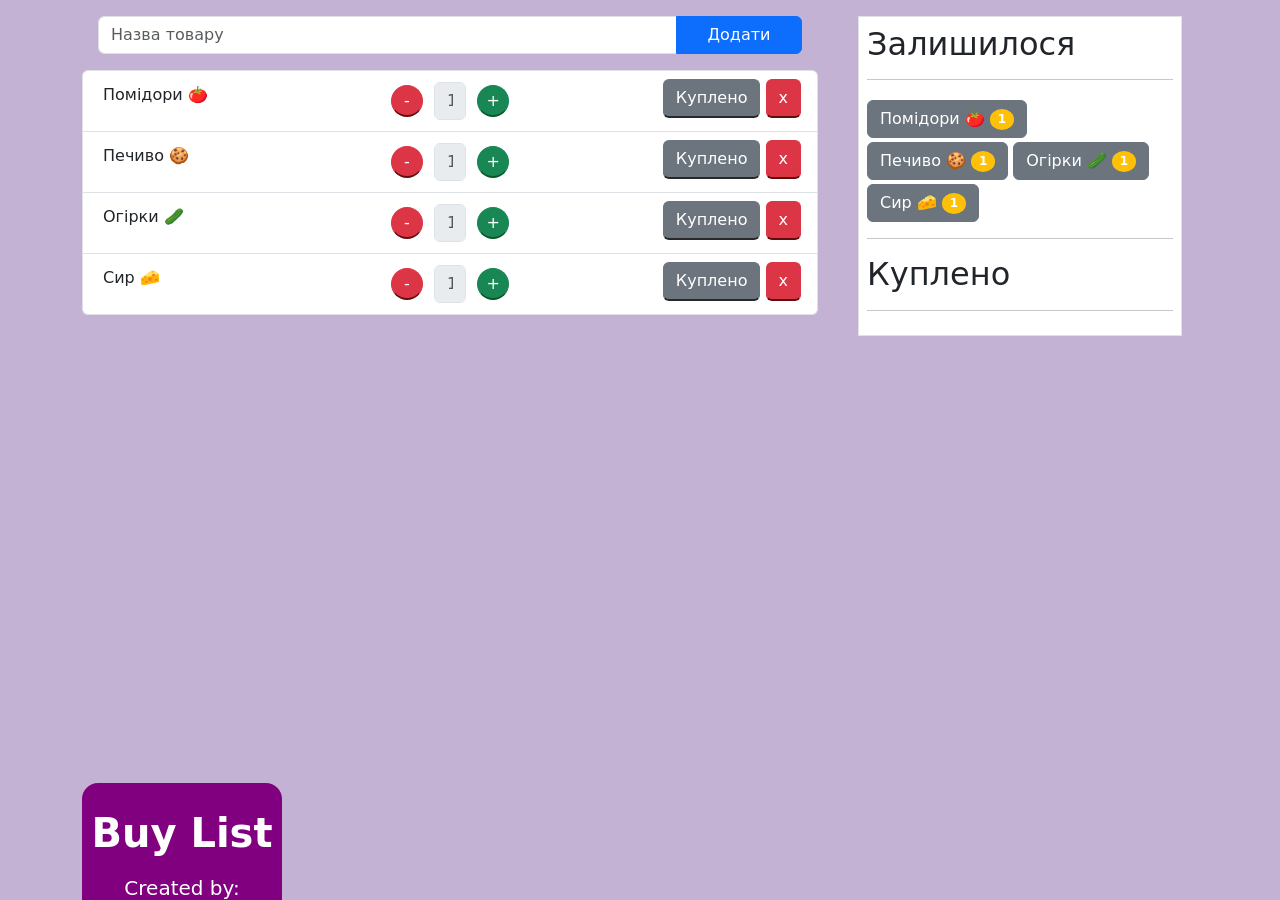
==== commit 710e4576: "added button "куплено" and "x" only for default items" ====
--- a/index.html
+++ b/index.html
@@ -8,10 +8,10 @@
 <meta content="Anna Liapina" name="author">
 
 <link href="https://cdn.jsdelivr.net/npm/bootstrap@5.0.0-beta1/dist/css/bootstrap.min.css" rel="stylesheet" integrity="sha384-giJF6kkoqNQ00vy+HMDP7azOuL0xtbfIcaT9wjKHr8RbDVddVHyTfAAsrekwKmP1" crossorigin="anonymous">
+<script src="https://cdnjs.cloudflare.com/ajax/libs/jquery/3.5.1/jquery.min.js" integrity="sha512-bLT0Qm9VnAYZDflyKcBaQ2gg0hSYNQrJ8RilYldYQ1FxQYoCLtUjuuRuZo+fjqhx/qtq/1itJ0C2ejDxltZVFg==" crossorigin="anonymous"></script>
 
 <link href="css/main.css" rel="stylesheet"><!-- Custom styles for this template -->
-<script src="https://cdnjs.cloudflare.com/ajax/libs/jquery/3.5.1/jquery.min.js" integrity="sha512-bLT0Qm9VnAYZDflyKcBaQ2gg0hSYNQrJ8RilYldYQ1FxQYoCLtUjuuRuZo+fjqhx/qtq/1itJ0C2ejDxltZVFg==" crossorigin="anonymous"></script>
-//
+
 
 </head>
 <body class="body_hide">
@@ -28,70 +28,70 @@
 <ul class="list-group">
 <li class="list-group-item" data-product-id="Помідори_2k21">
 <div class="row">
-	<div class="col">
-		<span class="item-name m-1"> Помідори 🍅</span>
-	</div>
-		
-	<div class="col text-center"> 
-		<button class="btn btn-danger remove add-remove" type="button" data-tooltip=" Видалити товар " >-</button> <input class="form-control item-counter" disabled placeholder="1" type="text"> <button class="btn btn-success add add-remove" type="button"  data-tooltip=" Додати товар " >+</button>
-	</div>
-
-
-	<div class="col text-end">
-		<button class="btn btn-secondary teni" id = "button-bought" type="button"  data-tooltip=" Оформити " >Куплено</button> <button class="btn remove btn-danger delete" type="button"  data-tooltip=" Видалити " >x</button>
-	</div>
+<div class="col">
+	<span class="item-name m-1"> Помідори 🍅</span>
+</div>
+	
+<div class="col text-center"> 
+	<button class="btn btn-danger remove add-remove" type="button" data-tooltip=" Видалити товар " >-</button> <input class="form-control item-counter" disabled placeholder="1" type="text"> <button class="btn btn-success add add-remove" type="button"  data-tooltip=" Додати товар " >+</button>
+</div>
+
+
+<div class="col text-end">
+	<button class="btn btn-secondary teni" id = "button-bought-pom" type="button"  data-tooltip=" Оформити " >Куплено</button> <button class="btn remove btn-danger delete" type="button"  data-tooltip=" Видалити " >x</button>
+</div>
 </div>
 </li>
 <li class="list-group-item" data-product-id="Печиво_2k21">
 <div class="row">
 <div class="col">
-	<span class="item-name m-1"> Печиво 🍪</span>
+<span class="item-name m-1"> Печиво 🍪</span>
 </div>
 
 
 <div class="col text-center">
-	<button class="btn btn-danger remove add-remove" type="button" data-tooltip=" Видалити товар " >-</button> <input class="form-control item-counter" disabled placeholder="1" type="text"> <button class="btn btn-success add add-remove" type="button" data-tooltip=" Додати товар " >+</button>
+<button class="btn btn-danger remove add-remove" type="button" data-tooltip=" Видалити товар " >-</button> <input class="form-control item-counter" disabled placeholder="1" type="text"> <button class="btn btn-success add add-remove" type="button" data-tooltip=" Додати товар " >+</button>
 </div>
 
 
 <div class="col text-end">
-	<button class="btn btn-secondary teni" type="button"  data-tooltip=" Оформити " >Куплено</button> <button class="btn remove btn-danger delete" type="button" data-tooltip=" Видалити" >x</button>
+<button class="btn btn-secondary teni" id = "button-bought-pech" type="button"  data-tooltip=" Оформити " >Куплено</button> <button class="btn remove btn-danger delete" type="button" data-tooltip=" Видалити" >x</button>
 </div>
 </div>
 </li>
 
 <li class="list-group-item" data-product-id="Огірки_2k21">
 <div class="row">
-	<div class="col">
-		<span class="item-name m-1"> Огірки 🥒</span>
-	</div>
-
-
-	<div class="col text-center">
-		<button class="btn btn-danger remove add-remove" type="button"  data-tooltip="Видалити товар " >-</button> <input class="form-control item-counter" disabled placeholder="1" type="text"> <button class="btn btn-success add add-remove" type="button" data-tooltip=" Додати товар " >+</button>
-	</div>
-
-
-	<div class="col text-end">
-		<button class="btn btn-secondary teni" type="button"  data-tooltip=" Оформити "  >Куплено</button> <button class="btn remove btn-danger delete" type="button" data-tooltip=" Видалити " >x</button>
-	</div>
+<div class="col">
+	<span class="item-name m-1"> Огірки 🥒</span>
+</div>
+
+
+<div class="col text-center">
+	<button class="btn btn-danger remove add-remove" type="button"  data-tooltip="Видалити товар " >-</button> <input class="form-control item-counter" disabled placeholder="1" type="text"> <button class="btn btn-success add add-remove" type="button" data-tooltip=" Додати товар " >+</button>
+</div>
+
+
+<div class="col text-end">
+	<button class="btn btn-secondary teni" id = "button-bought-og" type="button"  data-tooltip=" Оформити "  >Куплено</button> <button class="btn remove btn-danger delete" type="button" data-tooltip=" Видалити " >x</button>
+</div>
 </div>
 </li>
 
 <li class="list-group-item" data-product-id="Сир_2k21">
 <div class="row">
 <div class="col">
-	<span class="item-name m-1"> Сир 🧀</span>
+<span class="item-name m-1"> Сир 🧀</span>
 </div>
 
 
 <div class="col text-center">
-	<button class="btn btn-danger remove add-remove" type="button" data-tooltip="Видалити товар" >-</button> <input class="form-control item-counter" disabled placeholder="1" type="text"> <button class="btn btn-success add add-remove" type="button" data-tooltip=" Додати товар " >+</button>
+<button class="btn btn-danger remove add-remove" type="button" data-tooltip="Видалити товар" >-</button> <input class="form-control item-counter" disabled placeholder="1" type="text"> <button class="btn btn-success add add-remove" type="button" data-tooltip=" Додати товар " >+</button>
 </div>
 
 
 <div class="col text-end">
-	<button class="btn btn-secondary teni" type="button"  data-tooltip=" Оформити "  >Куплено</button> <button class="btn remove btn-danger delete" type="button" data-tooltip=" Видалити " >x</button>
+<button class="btn btn-secondary teni" id = "button-bought-syr" type="button"  data-tooltip=" Оформити "  >Куплено</button> <button class="btn remove btn-danger delete" type="button" data-tooltip=" Видалити " >x</button>
 </div>
 </div>
 </li>
@@ -103,7 +103,7 @@
 <div class="col-md-4 col-sm-12 col-xs-12 colu2">
 <div class="m-3 p-2 border backgr">
 <h2>Залишилося</h2>
-
+<hr>
 
 <div class="remaining">
 <button class="btn btn-secondary" type="button" data-product-id="Помідори_2k21"><span class="">Помідори 🍅</span> <span class="badge bg-warning">1</span></button> <button class="btn btn-secondary" type="button" data-product-id="Печиво_2k21"><span class="">Печиво 🍪</span> <span class="badge bg-warning">1</span></button> <button class="btn btn-secondary" type="button" data-product-id="Огірки_2k21"><span class="">Огірки 🥒</span> <span class="badge bg-warning">1</span></button> <button class="btn btn-secondary" type="button" data-product-id="Сир_2k21"><span class=""> Сир 🧀</span> <span class="badge bg-warning">1</span></button>
@@ -111,7 +111,13 @@
 <hr>
 
 <h2>Куплено</h2>
-<br>
+<hr>
+
+<div class="buying">
+<!-- <br> -->
+<!-- <button class="btn btn-secondary" type="button" data-product-id="Помідори_2k21"><span class="">Помідори 🍅</span> <span class="badge bg-warning">1</span></button>  -->
+</div>
+
 </div>
 </div>
 </div>
@@ -126,14 +132,13 @@
 <span	class="newText">  Created by: </span>
 <span	class="newText2">  Anna Liapina </span>
 
-</div>
-</div>
-
+
+</div>
+</div>
 
 <script>
-
+//BEGIN
 $( document ).ready(function() {
-//BEGIN
 
 /*function for adding new products to the list*/
 $("#button-add-item").click(function() {
@@ -196,6 +201,126 @@
 $(".remaining .btn-secondary[data-product-id="+data_product_id+"]").remove();
 }
 );
+
+
+/*function for buying products*/
+$("#button-bought-pom").click(function() {
+alert("купівля продукта");	
+
+$(this).parent().parent().parent().replaceWith(
+'<li class="list-group-item" data-product-id="Помідори_2k21">'+
+'	<div class="row">'+
+'		<div class="col">'+
+'			<span class="item-name m-1">Помідори 🍅</span>'+
+'		</div>'	+
+'			<div class="col text-center"> '+
+'				<input class="form-control item-counter" disabled placeholder="1" type="text">'+
+'			</div>'+
+'			<div class="col text-end">'+
+'				<button class="btn btn-secondary teni" id = "notBought-pom" type="button"  data-tooltip=" Повернути " >Не куплено</button>'+
+'			</div>'+
+'		</div>'+
+'</li>');
+
+
+$(".remaining .btn-secondary[data-product-id=Помідори_2k21").remove();
+$(".buying").append(' <button class="btn btn-secondary" type="button" data-product-id="Помідори_2k21"><span class="">Помідори 🍅</span> <span class="badge bg-warning">1</span></button> ')
+});
+
+$("#button-bought-pech").click(function() {
+	alert("купівля продукта");
+
+$(this).parent().parent().parent().replaceWith(
+'<li class="list-group-item" data-product-id="Печиво_2k21">'+
+'	<div class="row">'+
+'		<div class="col">'+
+'			<span class="item-name m-1">Печиво 🍪</span>'+
+'		</div>'	+
+'			<div class="col text-center"> '+
+'				<input class="form-control item-counter" disabled placeholder="1" type="text">'+
+'			</div>'+
+'			<div class="col text-end">'+
+'				<button class="btn btn-secondary teni" id=notBought type="button"  data-tooltip=" Повернути " >Не куплено</button>'+
+'			</div>'+
+'		</div>'+
+'</li>');
+
+$(".remaining .btn-secondary[data-product-id=Печиво_2k21").remove();
+$(".buying").append(' <button class="btn btn-secondary" type="button" data-product-id="Печиво_2k21"><span class="">Печиво 🍪</span> <span class="badge bg-warning">1</span></button> ')
+});
+
+$("#button-bought-og").click(function() {
+	alert("купівля продукта");
+
+$(this).parent().parent().parent().replaceWith(
+'<li class="list-group-item" data-product-id="Огірки_2k21">'+
+'	<div class="row">'+
+'		<div class="col">'+
+'			<span class="item-name m-1">Огірки 🥒</span>'+
+'		</div>'	+
+'			<div class="col text-center"> '+
+'				<input class="form-control item-counter" disabled placeholder="1" type="text">'+
+'			</div>'+
+'			<div class="col text-end">'+
+'				<button class="btn btn-secondary teni" id=notBought type="button"  data-tooltip=" Повернути " >Не куплено</button>'+
+'			</div>'+
+'		</div>'+
+'</li>');
+
+$(".remaining .btn-secondary[data-product-id=Огірки_2k21").remove();
+$(".buying").append(' <button class="btn btn-secondary" type="button" data-product-id="Огірки_2k21"><span class="">Огірки 🥒</span> <span class="badge bg-warning">1</span></button> ')
+});
+
+$("#button-bought-syr").click(function() {
+	alert("купівля продукта");
+
+$(this).parent().parent().parent().replaceWith(
+'<li class="list-group-item" data-product-id="Сир_2k21">'+
+'	<div class="row">'+
+'		<div class="col">'+
+'			<span class="item-name m-1">Сир 🧀</span>'+
+'		</div>'	+
+'			<div class="col text-center"> '+
+'				<input class="form-control item-counter" disabled placeholder="1" type="text">'+
+'			</div>'+
+'			<div class="col text-end">'+
+'				<button class="btn btn-secondary teni" id=notBought type="button"  data-tooltip=" Повернути " >Не куплено</button>'+
+'			</div>'+
+'		</div>'+
+'</li>');
+
+$(".remaining .btn-secondary[data-product-id=Сир_2k21").remove();
+$(".buying").append(' <button class="btn btn-secondary" type="button" data-product-id="Сир_2k21"><span class="">Сир 🧀</span> <span class="badge bg-warning">1</span></button> ')
+});
+
+
+
+
+
+/*function for removind from bought-list*/
+// $("#notBought-pom").click(function() {
+// 	alert("повернення продукта до списку");
+// $(this).parent().parent().parent().replaceWith(
+// '<li class="list-group-item" data-product-id="Помідори_2021">'+
+// '	<div class="row">'+
+// '		<div class="col">'+
+// '			<span class="item-name m-1">Помідори 🍅</span>'+
+// '		</div>'	+
+// '			<div class="col text-center"> '+
+// '				<button class="btn btn-danger remove add-remove" type="button" data-tooltip=" Видалити товар " >-</button> <input class="form-control item-counter" disabled placeholder="1" type="text"> <button class="btn btn-success add add-remove" type="button"  data-tooltip=" Додати товар " >+</button>'+
+// '			</div>'+
+// '			<div class="col text-end">'+
+// '				<button class="btn btn-secondary teni" id = "button-bought-pom" type="button"  data-tooltip=" Оформити " >Куплено</button> <button class="btn remove btn-danger" type="button"  data-tooltip=" Видалити " >x</button>'+
+// '			</div>'+
+// '		</div>'+
+// '</li>');
+
+// $(".remaining").append('<button class="btn btn-secondary" type="button" data-product-id=Помідори_2021><span class="">Помідори 🍅</span> <span class="badge bg-warning">1</span></button> ')
+// }
+// );
+
+
+
 
 
 /*function for for smooth page loading*/
@@ -218,5 +343,6 @@
 });
 
 </script>
+
 </body>
 </html>
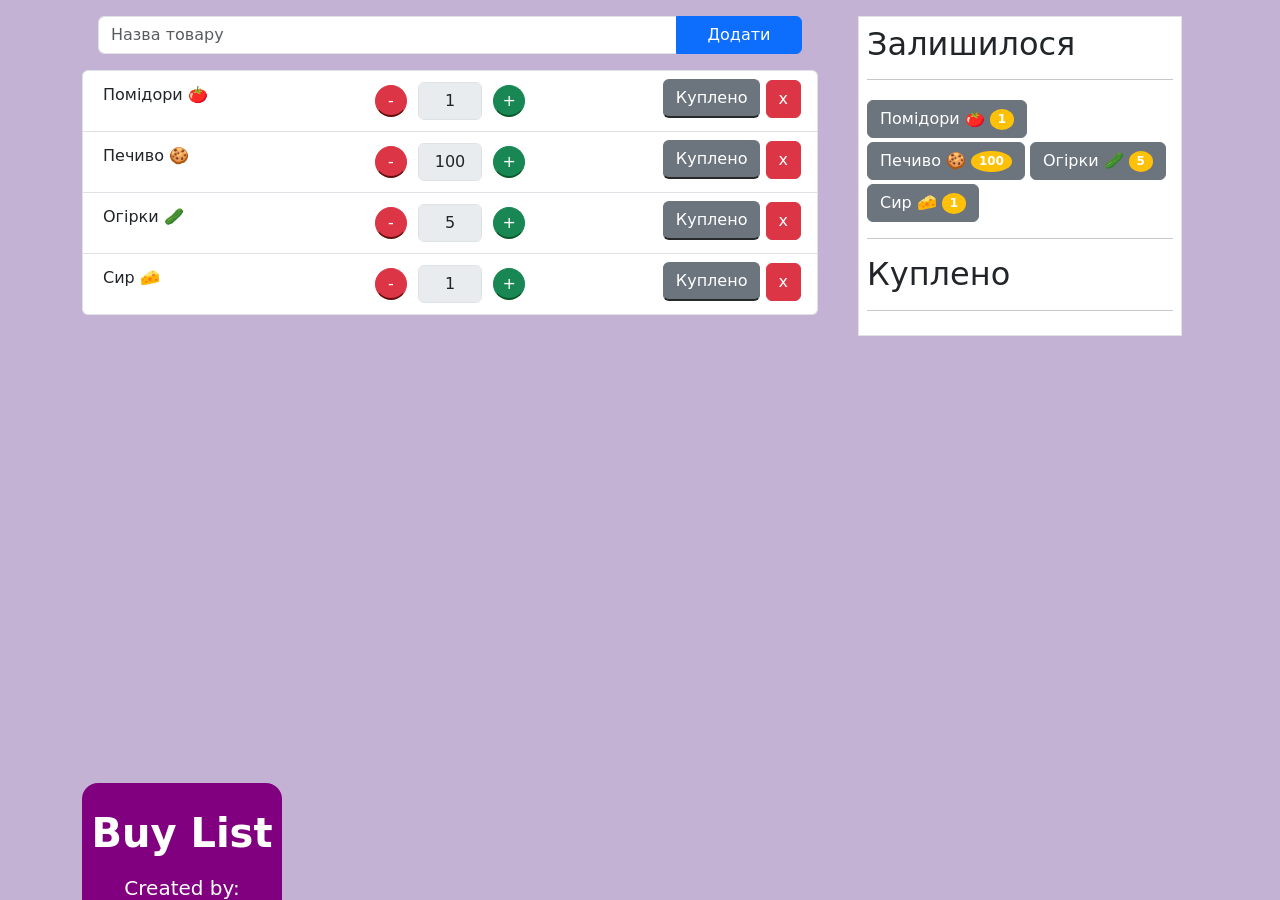
==== commit f08883e5: "upgraded js" ====
--- a/index.html
+++ b/index.html
@@ -9,6 +9,7 @@
 
 <link href="https://cdn.jsdelivr.net/npm/bootstrap@5.0.0-beta1/dist/css/bootstrap.min.css" rel="stylesheet" integrity="sha384-giJF6kkoqNQ00vy+HMDP7azOuL0xtbfIcaT9wjKHr8RbDVddVHyTfAAsrekwKmP1" crossorigin="anonymous">
 <script src="https://cdnjs.cloudflare.com/ajax/libs/jquery/3.5.1/jquery.min.js" integrity="sha512-bLT0Qm9VnAYZDflyKcBaQ2gg0hSYNQrJ8RilYldYQ1FxQYoCLtUjuuRuZo+fjqhx/qtq/1itJ0C2ejDxltZVFg==" crossorigin="anonymous"></script>
+<script src="main.js"></script>
 
 <link href="css/main.css" rel="stylesheet"><!-- Custom styles for this template -->
 
@@ -26,76 +27,10 @@
 
 
 <ul class="list-group">
-<li class="list-group-item" data-product-id="Помідори_2k21">
-<div class="row">
-<div class="col">
-	<span class="item-name m-1"> Помідори 🍅</span>
-</div>
-	
-<div class="col text-center"> 
-	<button class="btn btn-danger remove add-remove" type="button" data-tooltip=" Видалити товар " >-</button> <input class="form-control item-counter" disabled placeholder="1" type="text"> <button class="btn btn-success add add-remove" type="button"  data-tooltip=" Додати товар " >+</button>
-</div>
+<!-- PRODUCTS WILL INSERT HERE-->
+</ul>
 
 
-<div class="col text-end">
-	<button class="btn btn-secondary teni" id = "button-bought-pom" type="button"  data-tooltip=" Оформити " >Куплено</button> <button class="btn remove btn-danger delete" type="button"  data-tooltip=" Видалити " >x</button>
-</div>
-</div>
-</li>
-<li class="list-group-item" data-product-id="Печиво_2k21">
-<div class="row">
-<div class="col">
-<span class="item-name m-1"> Печиво 🍪</span>
-</div>
-
-
-<div class="col text-center">
-<button class="btn btn-danger remove add-remove" type="button" data-tooltip=" Видалити товар " >-</button> <input class="form-control item-counter" disabled placeholder="1" type="text"> <button class="btn btn-success add add-remove" type="button" data-tooltip=" Додати товар " >+</button>
-</div>
-
-
-<div class="col text-end">
-<button class="btn btn-secondary teni" id = "button-bought-pech" type="button"  data-tooltip=" Оформити " >Куплено</button> <button class="btn remove btn-danger delete" type="button" data-tooltip=" Видалити" >x</button>
-</div>
-</div>
-</li>
-
-<li class="list-group-item" data-product-id="Огірки_2k21">
-<div class="row">
-<div class="col">
-	<span class="item-name m-1"> Огірки 🥒</span>
-</div>
-
-
-<div class="col text-center">
-	<button class="btn btn-danger remove add-remove" type="button"  data-tooltip="Видалити товар " >-</button> <input class="form-control item-counter" disabled placeholder="1" type="text"> <button class="btn btn-success add add-remove" type="button" data-tooltip=" Додати товар " >+</button>
-</div>
-
-
-<div class="col text-end">
-	<button class="btn btn-secondary teni" id = "button-bought-og" type="button"  data-tooltip=" Оформити "  >Куплено</button> <button class="btn remove btn-danger delete" type="button" data-tooltip=" Видалити " >x</button>
-</div>
-</div>
-</li>
-
-<li class="list-group-item" data-product-id="Сир_2k21">
-<div class="row">
-<div class="col">
-<span class="item-name m-1"> Сир 🧀</span>
-</div>
-
-
-<div class="col text-center">
-<button class="btn btn-danger remove add-remove" type="button" data-tooltip="Видалити товар" >-</button> <input class="form-control item-counter" disabled placeholder="1" type="text"> <button class="btn btn-success add add-remove" type="button" data-tooltip=" Додати товар " >+</button>
-</div>
-
-
-<div class="col text-end">
-<button class="btn btn-secondary teni" id = "button-bought-syr" type="button"  data-tooltip=" Оформити "  >Куплено</button> <button class="btn remove btn-danger delete" type="button" data-tooltip=" Видалити " >x</button>
-</div>
-</div>
-</li>
-</ul>
 </div>
 </div>
 
@@ -106,7 +41,8 @@
 <hr>
 
 <div class="remaining">
-<button class="btn btn-secondary" type="button" data-product-id="Помідори_2k21"><span class="">Помідори 🍅</span> <span class="badge bg-warning">1</span></button> <button class="btn btn-secondary" type="button" data-product-id="Печиво_2k21"><span class="">Печиво 🍪</span> <span class="badge bg-warning">1</span></button> <button class="btn btn-secondary" type="button" data-product-id="Огірки_2k21"><span class="">Огірки 🥒</span> <span class="badge bg-warning">1</span></button> <button class="btn btn-secondary" type="button" data-product-id="Сир_2k21"><span class=""> Сир 🧀</span> <span class="badge bg-warning">1</span></button>
+<!-- CART PRODUCTS WILL INSERT HERE-->
+
 </div>
 <hr>
 
@@ -114,8 +50,8 @@
 <hr>
 
 <div class="buying">
-<!-- <br> -->
-<!-- <button class="btn btn-secondary" type="button" data-product-id="Помідори_2k21"><span class="">Помідори 🍅</span> <span class="badge bg-warning">1</span></button>  -->
+<!-- PURCHASED PRODUCTS WILL INSERT HERE-->
+
 </div>
 
 </div>
@@ -136,213 +72,10 @@
 </div>
 </div>
 
-<script>
-//BEGIN
-$( document ).ready(function() {
-
-/*function for adding new products to the list*/
-$("#button-add-item").click(function() {
-
-let new_product_name = $("#new-product-name").val();
-let new_product_id = new_product_name+'_'+getRandomString(5);
-
-$(".list-group").append('<li class="list-group-item" data-product-id="'+new_product_id+'">'+
-'	<div class="row">'+
-'		<div class="col">'+
-'			<span class="item-name m-1">  '+new_product_name+'  </span>'+
-'		</div>'	+
-'			<div class="col text-center"> '+
-'				<button class="btn btn-danger remove add-remove" type="button" data-tooltip=" Видалити товар " >-</button> <input class="form-control item-counter" disabled placeholder="1" type="text"> <button class="btn btn-success add add-remove" type="button"  data-tooltip=" Додати товар " >+</button>'+
-'			</div>'+
-'			<div class="col text-end">'+
-'				<button class="btn btn-secondary teni" type="button"  data-tooltip=" Оформити " >Куплено</button> <button class="btn remove btn-danger" type="button"  data-tooltip=" Видалити " >x</button>'+
-'			</div>'+
-'		</div>'+
-'</li>');
-
-$(".remaining").append('<button class="btn btn-secondary" type="button" data-product-id='+new_product_id+'><span class="">'+new_product_name+'</span> <span class="badge bg-warning">1</span></button> ')
-$("#new-product-name").val("");
-}
-);
+<!-- <script>
 
 
-/* function for responding on ENTER */
-$(".form-control").on('keypress',function(e) {
-if(e.which == 13) {
-let new_product_name = $("#new-product-name").val();
-let new_product_id = new_product_name+'_'+getRandomString(5);
-
-$(".list-group").append('<li class="list-group-item" data-product-id="'+new_product_id+'">'+
-'	<div class="row">'+
-'		<div class="col">'+
-'			<span class="item-name m-1">  '+new_product_name+'  </span>'+
-'		</div>'	+
-'			<div class="col text-center"> '+
-'				<button class="btn btn-danger remove add-remove" type="button" data-tooltip=" Видалити товар " >-</button> <input class="form-control item-counter" disabled placeholder="1" type="text"> <button class="btn btn-success add add-remove" type="button"  data-tooltip=" Додати товар " >+</button>'+
-'			</div>'+
-'			<div class="col text-end">'+
-'				<button class="btn btn-secondary teni" type="button"  data-tooltip=" Оформити " >Куплено</button> <button class="btn remove btn-danger" type="button"  data-tooltip=" Видалити " >x</button>'+
-'			</div>'+
-'		</div>'+
-'</li>');
-
-$(".remaining").append('<button class="btn btn-secondary" type="button" data-product-id='+new_product_id+'><span class="">'+new_product_name+'</span> <span class="badge bg-warning">1</span></button> ')
-$("#new-product-name").val("");
-}
-});
-
-
-/*function for deleting products from the list*/
-$(".list-group-item .delete").click(function() {
-
-data_product_id = $(this).parent().parent().parent().attr("data-product-id");
-alert("видалення продукта");
-$(".list-group-item[data-product-id="+data_product_id+"]").remove();
-$(".remaining .btn-secondary[data-product-id="+data_product_id+"]").remove();
-}
-);
-
-
-/*function for buying products*/
-$("#button-bought-pom").click(function() {
-alert("купівля продукта");	
-
-$(this).parent().parent().parent().replaceWith(
-'<li class="list-group-item" data-product-id="Помідори_2k21">'+
-'	<div class="row">'+
-'		<div class="col">'+
-'			<span class="item-name m-1">Помідори 🍅</span>'+
-'		</div>'	+
-'			<div class="col text-center"> '+
-'				<input class="form-control item-counter" disabled placeholder="1" type="text">'+
-'			</div>'+
-'			<div class="col text-end">'+
-'				<button class="btn btn-secondary teni" id = "notBought-pom" type="button"  data-tooltip=" Повернути " >Не куплено</button>'+
-'			</div>'+
-'		</div>'+
-'</li>');
-
-
-$(".remaining .btn-secondary[data-product-id=Помідори_2k21").remove();
-$(".buying").append(' <button class="btn btn-secondary" type="button" data-product-id="Помідори_2k21"><span class="">Помідори 🍅</span> <span class="badge bg-warning">1</span></button> ')
-});
-
-$("#button-bought-pech").click(function() {
-	alert("купівля продукта");
-
-$(this).parent().parent().parent().replaceWith(
-'<li class="list-group-item" data-product-id="Печиво_2k21">'+
-'	<div class="row">'+
-'		<div class="col">'+
-'			<span class="item-name m-1">Печиво 🍪</span>'+
-'		</div>'	+
-'			<div class="col text-center"> '+
-'				<input class="form-control item-counter" disabled placeholder="1" type="text">'+
-'			</div>'+
-'			<div class="col text-end">'+
-'				<button class="btn btn-secondary teni" id=notBought type="button"  data-tooltip=" Повернути " >Не куплено</button>'+
-'			</div>'+
-'		</div>'+
-'</li>');
-
-$(".remaining .btn-secondary[data-product-id=Печиво_2k21").remove();
-$(".buying").append(' <button class="btn btn-secondary" type="button" data-product-id="Печиво_2k21"><span class="">Печиво 🍪</span> <span class="badge bg-warning">1</span></button> ')
-});
-
-$("#button-bought-og").click(function() {
-	alert("купівля продукта");
-
-$(this).parent().parent().parent().replaceWith(
-'<li class="list-group-item" data-product-id="Огірки_2k21">'+
-'	<div class="row">'+
-'		<div class="col">'+
-'			<span class="item-name m-1">Огірки 🥒</span>'+
-'		</div>'	+
-'			<div class="col text-center"> '+
-'				<input class="form-control item-counter" disabled placeholder="1" type="text">'+
-'			</div>'+
-'			<div class="col text-end">'+
-'				<button class="btn btn-secondary teni" id=notBought type="button"  data-tooltip=" Повернути " >Не куплено</button>'+
-'			</div>'+
-'		</div>'+
-'</li>');
-
-$(".remaining .btn-secondary[data-product-id=Огірки_2k21").remove();
-$(".buying").append(' <button class="btn btn-secondary" type="button" data-product-id="Огірки_2k21"><span class="">Огірки 🥒</span> <span class="badge bg-warning">1</span></button> ')
-});
-
-$("#button-bought-syr").click(function() {
-	alert("купівля продукта");
-
-$(this).parent().parent().parent().replaceWith(
-'<li class="list-group-item" data-product-id="Сир_2k21">'+
-'	<div class="row">'+
-'		<div class="col">'+
-'			<span class="item-name m-1">Сир 🧀</span>'+
-'		</div>'	+
-'			<div class="col text-center"> '+
-'				<input class="form-control item-counter" disabled placeholder="1" type="text">'+
-'			</div>'+
-'			<div class="col text-end">'+
-'				<button class="btn btn-secondary teni" id=notBought type="button"  data-tooltip=" Повернути " >Не куплено</button>'+
-'			</div>'+
-'		</div>'+
-'</li>');
-
-$(".remaining .btn-secondary[data-product-id=Сир_2k21").remove();
-$(".buying").append(' <button class="btn btn-secondary" type="button" data-product-id="Сир_2k21"><span class="">Сир 🧀</span> <span class="badge bg-warning">1</span></button> ')
-});
-
-
-
-
-
-/*function for removind from bought-list*/
-// $("#notBought-pom").click(function() {
-// 	alert("повернення продукта до списку");
-// $(this).parent().parent().parent().replaceWith(
-// '<li class="list-group-item" data-product-id="Помідори_2021">'+
-// '	<div class="row">'+
-// '		<div class="col">'+
-// '			<span class="item-name m-1">Помідори 🍅</span>'+
-// '		</div>'	+
-// '			<div class="col text-center"> '+
-// '				<button class="btn btn-danger remove add-remove" type="button" data-tooltip=" Видалити товар " >-</button> <input class="form-control item-counter" disabled placeholder="1" type="text"> <button class="btn btn-success add add-remove" type="button"  data-tooltip=" Додати товар " >+</button>'+
-// '			</div>'+
-// '			<div class="col text-end">'+
-// '				<button class="btn btn-secondary teni" id = "button-bought-pom" type="button"  data-tooltip=" Оформити " >Куплено</button> <button class="btn remove btn-danger" type="button"  data-tooltip=" Видалити " >x</button>'+
-// '			</div>'+
-// '		</div>'+
-// '</li>');
-
-// $(".remaining").append('<button class="btn btn-secondary" type="button" data-product-id=Помідори_2021><span class="">Помідори 🍅</span> <span class="badge bg-warning">1</span></button> ')
-// }
-// );
-
-
-
-
-
-/*function for for smooth page loading*/
-setTimeout(function(){
-$('body').addClass('body_visible');
-}, 200);
-
-
-/*function for random id*/	
-function getRandomString(length) {
-var randomChars = 'ABCDEFGHIJKLMNOPQRSTUVWXYZabcdefghijklmnopqrstuvwxyz0123456789';
-var result = '';
-for ( var i = 0; i < length; i++ ) {
-result += randomChars.charAt(Math.floor(Math.random() * randomChars.length));
-}
-return result;
-}
-
-//END
-});
-
-</script>
+</script> -->
 
 </body>
 </html>
--- a/css/main.css
+++ b/css/main.css
@@ -154,4 +154,15 @@
 justify-content: center;
 color: rgb(0, 0, 0);
 }
-}+}
+
+.crossed{
+    text-decoration: line-through;
+}
+
+.item-counter{
+    width: 4em;
+    display: inline-block;
+    text-align: center;
+}
+/*TODO widen placeholder*/
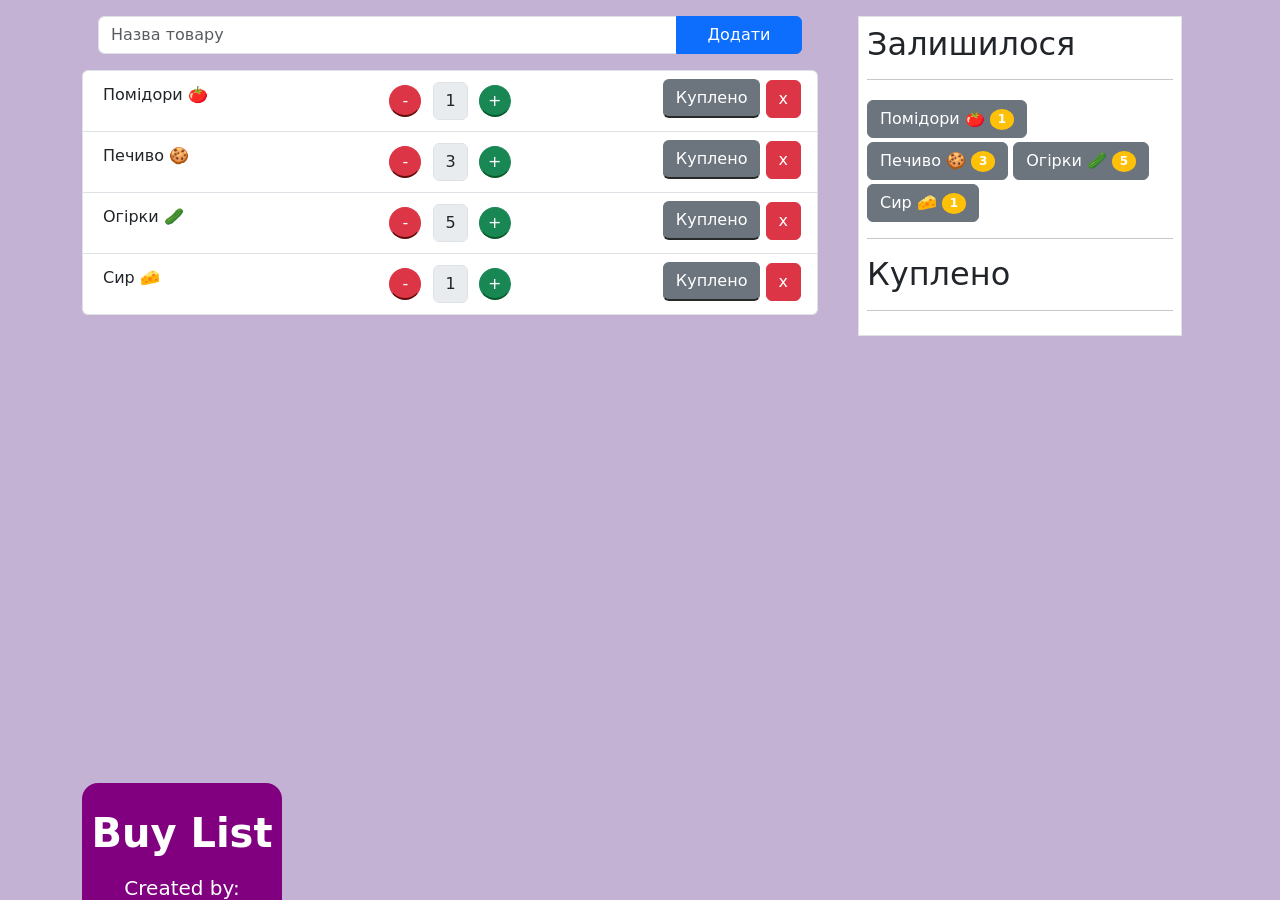
==== commit baaefc51: "notBought" ====
--- a/index.html
+++ b/index.html
@@ -2,80 +2,77 @@
 
 <html lang="en">
 <head>
-<title>BUY-LIST</title>
-<meta charset="utf-8">
-<meta content="" name="description">
-<meta content="Anna Liapina" name="author">
+	<title>BUY-LIST</title>
+	<meta charset="utf-8">
+	<meta content="" name="description">
+	<meta content="Anna Liapina" name="author">
+	<link crossorigin="anonymous" href="https://cdn.jsdelivr.net/npm/bootstrap@5.0.0-beta1/dist/css/bootstrap.min.css" integrity="sha384-giJF6kkoqNQ00vy+HMDP7azOuL0xtbfIcaT9wjKHr8RbDVddVHyTfAAsrekwKmP1" rel="stylesheet">
+	<script crossorigin="anonymous" integrity="sha512-bLT0Qm9VnAYZDflyKcBaQ2gg0hSYNQrJ8RilYldYQ1FxQYoCLtUjuuRuZo+fjqhx/qtq/1itJ0C2ejDxltZVFg==" src="https://cdnjs.cloudflare.com/ajax/libs/jquery/3.5.1/jquery.min.js">
+	</script>
+	<script src="main.js">
+	</script><!-- Custom styles for this template -->
+	<link href="css/main.css" rel="stylesheet">
+</head>
 
-<link href="https://cdn.jsdelivr.net/npm/bootstrap@5.0.0-beta1/dist/css/bootstrap.min.css" rel="stylesheet" integrity="sha384-giJF6kkoqNQ00vy+HMDP7azOuL0xtbfIcaT9wjKHr8RbDVddVHyTfAAsrekwKmP1" crossorigin="anonymous">
-<script src="https://cdnjs.cloudflare.com/ajax/libs/jquery/3.5.1/jquery.min.js" integrity="sha512-bLT0Qm9VnAYZDflyKcBaQ2gg0hSYNQrJ8RilYldYQ1FxQYoCLtUjuuRuZo+fjqhx/qtq/1itJ0C2ejDxltZVFg==" crossorigin="anonymous"></script>
-<script src="main.js"></script>
+<body class="body_hide">
+	<div class="container">
+		<div class="row">
+			<div class="col-md-8 col-sm-12 col-xs-12 colu1">
+				<style>
+				.colu1{min-width: 510px; transition-duration: 1s;}
+				</style>
 
-<link href="css/main.css" rel="stylesheet"><!-- Custom styles for this template -->
+				<div class="margin-3 padding-2 brdr">
+					<div class="input-group p-3">
+						<input aria-describedby="button-addon2" aria-label="Назва товару" class="form-control" id="new-product-name" placeholder="Назва товару" type="text"> <button class="btn btn-primary width" id="button-add-item" type="button">Додати</button>
+					</div>
 
 
-</head>
-<body class="body_hide">
-<div class="container">
-<div class="row">
-<div class="col-md-8 col-sm-12 col-xs-12 colu1">
-<style> .colu1{min-width: 510px; transition-duration: 1s;}</style>
-<div class="margin-3 padding-2 brdr">
-<div class="input-group p-3">
-<input aria-describedby="button-addon2" aria-label="Назва товару" class="form-control" id="new-product-name" placeholder="Назва товару" type="text"> <button class="btn btn-primary width" id="button-add-item" type="button">Додати</button>
-</div>
+					<ul class="list-group">
+						<!-- PRODUCTS WILL INSERT HERE-->
+					</ul>
+				</div>
+			</div>
 
 
-<ul class="list-group">
-<!-- PRODUCTS WILL INSERT HERE-->
-</ul>
+			<div class="col-md-4 col-sm-12 col-xs-12 colu2">
+				<div class="m-3 p-2 border backgr">
+					<h2>Залишилося</h2>
+
+					<hr>
 
 
-</div>
-</div>
+					<div class="remaining">
+						<!-- CART PRODUCTS WILL INSERT HERE-->
+					</div>
+
+					<hr>
 
 
-<div class="col-md-4 col-sm-12 col-xs-12 colu2">
-<div class="m-3 p-2 border backgr">
-<h2>Залишилося</h2>
-<hr>
+					<h2>Куплено</h2>
 
-<div class="remaining">
-<!-- CART PRODUCTS WILL INSERT HERE-->
-
-</div>
-<hr>
-
-<h2>Куплено</h2>
-<hr>
-
-<div class="buying">
-<!-- PURCHASED PRODUCTS WILL INSERT HERE-->
-
-</div>
-
-</div>
-</div>
-</div>
-
-<div	class="myBadge">
-<span	class="text"> 	<b> Buy List </b>  </span>
-<span	class="newText">  Created by: </span>
-<span	class="newText2">  Anna Liapina </span>
-</div>
-
-<div	class="myBadgePrint">
-<span	class="newText">  Created by: </span>
-<span	class="newText2">  Anna Liapina </span>
+					<hr>
 
 
-</div>
-</div>
+					<div class="buying">
+						<!-- PURCHASED PRODUCTS WILL INSERT HERE-->
+					</div>
+				</div>
+			</div>
+		</div>
 
+
+		<div class="myBadge">
+			<span class="text"><b>Buy List</b></span> <span class="newText">Created by:</span> <span class="newText2">Anna Liapina</span>
+		</div>
+
+
+		<div class="myBadgePrint">
+			<span class="newText">Created by:</span> <span class="newText2">Anna Liapina</span>
+		</div>
+	</div>
 <!-- <script>
 
-
 </script> -->
-
 </body>
 </html>
--- a/css/main.css
+++ b/css/main.css
@@ -1,168 +1,187 @@
-body {background-color: rgb(196, 178, 212);}
+body {
+	background-color: rgb(196, 178, 212);
+}
 
-.backgr {background-color: rgb(255, 255, 255);}
+.backgr {
+	background-color: rgb(255, 255, 255);
+}
 
 .body_hide {
-opacity: 0;
-transition: .9s opacity ease-in-out;
+	opacity: 0;
+	transition: .9s opacity ease-in-out;
 }
 
-.body_visible {opacity: 1;}
+.body_visible {
+	opacity: 1;
+}
 
-#container{min-width: 510px !important;}
+#container {
+	min-width: 510px !important;
+}
 
 .add-remove {
-width: 32px;
-height: 32px;
-padding: 3px 6px 3px 6px;
-margin: 6px;
-border-radius: 50%;
+	width: 32px;
+	height: 32px;
+	padding: 3px 6px 3px 6px;
+	margin: 6px;
+	border-radius: 50%;
 }
 
 [data-tooltip]::after {
-content: attr(data-tooltip);
-position: absolute;
-visibility: hidden;
-line-height: 30px;
-padding-left: 5px;
-padding-right: 5px;
-margin-top: -30px;
-margin-left: -70px;
-box-sizing: border-box;
-width: attr(width);
-border-radius: 6%;
-z-index: 3;
-transition: 0.4s;
-opacity: 1;
-font-size: 17px;
-text-align: center;
+	content: attr(data-tooltip);
+	position: absolute;
+	visibility: hidden;
+	line-height: 30px;
+	padding-left: 5px;
+	padding-right: 5px;
+	margin-top: -30px;
+	margin-left: -70px;
+	box-sizing: border-box;
+	width: attr(width);
+	border-radius: 6%;
+	z-index: 3;
+	transition: 0.4s;
+	opacity: 1;
+	font-size: 17px;
+	text-align: center;
 }
 
 [data-tooltip]:hover::after {
-opacity: 0.88;
-display: inline-block;
-background-color: #8e49a3;
-max-height: 50px;
-/* width: attr(width); */
-border-radius: 6%;
-z-index:	3;
-visibility:visible;
-font-size: 17px;
-transform: translateY(-10px);
+	opacity: 0.88;
+	display: inline-block;
+	background-color: #8e49a3;
+	max-height: 50px;
+	/* width: attr(width); */
+	border-radius: 6%;
+	z-index: 3;
+	visibility: visible;
+	font-size: 17px;
+	transform: translateY(-10px);
 }
 
 .add {
-border-bottom: 2px solid #075826;
-}
-.remove {
-border-bottom: 2px solid #630c0c;
-}
-.item-counter {
-width: 32px;
-display: inline;
-}
-.item-name {
-display: inline-block;
-}
-.remaining button {
-margin-top: 4px;
-}
-.badge {
-border-radius: 50%;
-}
-.teni{
-border-bottom: 2px solid #272928;
-}
-.width{
-width: 126px;
-}
-.brdr{
-border-color: rgb(196, 178, 212);
+	border-bottom: 2px solid #075826;
 }
 
-.myBadge{
-background: purple;
-width: 200px;
-height: 200px;
-border-radius: 8%;
-transition: all	1s	ease;
-position: fixed;
-top: 87%;
+.remove {
+	border-bottom: 2px solid #630c0c;
 }
 
-.text{
-font-size: 40px;
-display: flex;
-line-height: 100px; 
-justify-content: center;
-color: white;
+.item-name {
+	display: inline-block;
 }
 
-.newText{
-font-size: 20px;
-display: flex;
-line-height: 10px; 
-justify-content: center;
-color: white;
+.item-counter {
+	/* width: 4em; */
+    width: 35px;
+	display: inline-block;
+	text-align: center;
 }
 
-.newText2{
-font-size: 20px;
-display: flex;
-line-height: 40px; 
-justify-content: center;
-color: white;
+.remaining button {
+	margin-top: 4px;
 }
 
-.myBadge:hover{
-background: darkblue;
-transform: translateY(-100px);
+.badge {
+	border-radius: 50%;
 }
 
-.myBadgePrint{ opacity:0;}
+.teni {
+	border-bottom: 2px solid #272928;
+}
+
+.width {
+	width: 126px;
+}
+
+.brdr {
+	border-color: rgb(196, 178, 212);
+}
+
+.myBadge {
+	background: purple;
+	width: 200px;
+	height: 200px;
+	border-radius: 8%;
+	transition: all 1s ease;
+	position: fixed;
+	top: 87%;
+}
+
+.text {
+	font-size: 40px;
+	display: flex;
+	line-height: 100px;
+	justify-content: center;
+	color: white;
+}
+
+.newText {
+	font-size: 20px;
+	display: flex;
+	line-height: 10px;
+	justify-content: center;
+	color: white;
+}
+
+.newText2 {
+	font-size: 20px;
+	display: flex;
+	line-height: 40px;
+	justify-content: center;
+	color: white;
+}
+
+.myBadge:hover {
+	background: darkblue;
+	transform: translateY(-100px);
+}
+
+.myBadgePrint {
+	opacity: 0;
+}
 
 @media print {
-.colu1 {max-width: 20%;}
-.colu2 {max-width: 31%;}
-
-.myBadge { opacity: 0; }
-
-.myBadgePrint{
-opacity: 100;
-width: 200px;
-height: 200px;
-border-radius: 10%;
-position: fixed;
-top: 87%;
-border: solid 2px rgb(107, 26, 117);
+	.colu1 {
+		max-width: 69%;
+	}
+	.colu2 {
+		max-width: 31%;
+	}
+	.myBadge {
+		opacity: 0;
+	}
+	.myBadgePrint {
+		opacity: 100;
+		width: 200px;
+		height: 200px;
+		border-radius: 10%;
+		position: fixed;
+		top: 87%;
+		border: solid 2px rgb(107, 26, 117);
+	}
+	.newText {
+		opacity: 100;
+		font-size: 25px;
+		display: flex;
+		line-height: 45px;
+		justify-content: center;
+		color: rgb(0, 0, 0);
+	}
+	.newText2 {
+		opacity: 100;
+		font-size: 25px;
+		display: flex;
+		line-height: 45px;
+		justify-content: center;
+		color: rgb(0, 0, 0);
+	}
 }
 
-.newText{
-opacity: 100;
-font-size: 25px;
-display: flex;
-line-height: 45px; 
-justify-content: center;
-color: rgb(0, 0, 0);
+.crossed {
+	text-decoration: line-through;
 }
 
-.newText2{
-opacity: 100;
-font-size: 25px;
-display: flex;
-line-height: 45px; 
-justify-content: center;
-color: rgb(0, 0, 0);
-}
-}
-
-.crossed{
-    text-decoration: line-through;
-}
-
-.item-counter{
-    width: 4em;
-    display: inline-block;
-    text-align: center;
-}
-/*TODO widen placeholder*/+.buyBotton {
+	margin-top: 8px;
+}
